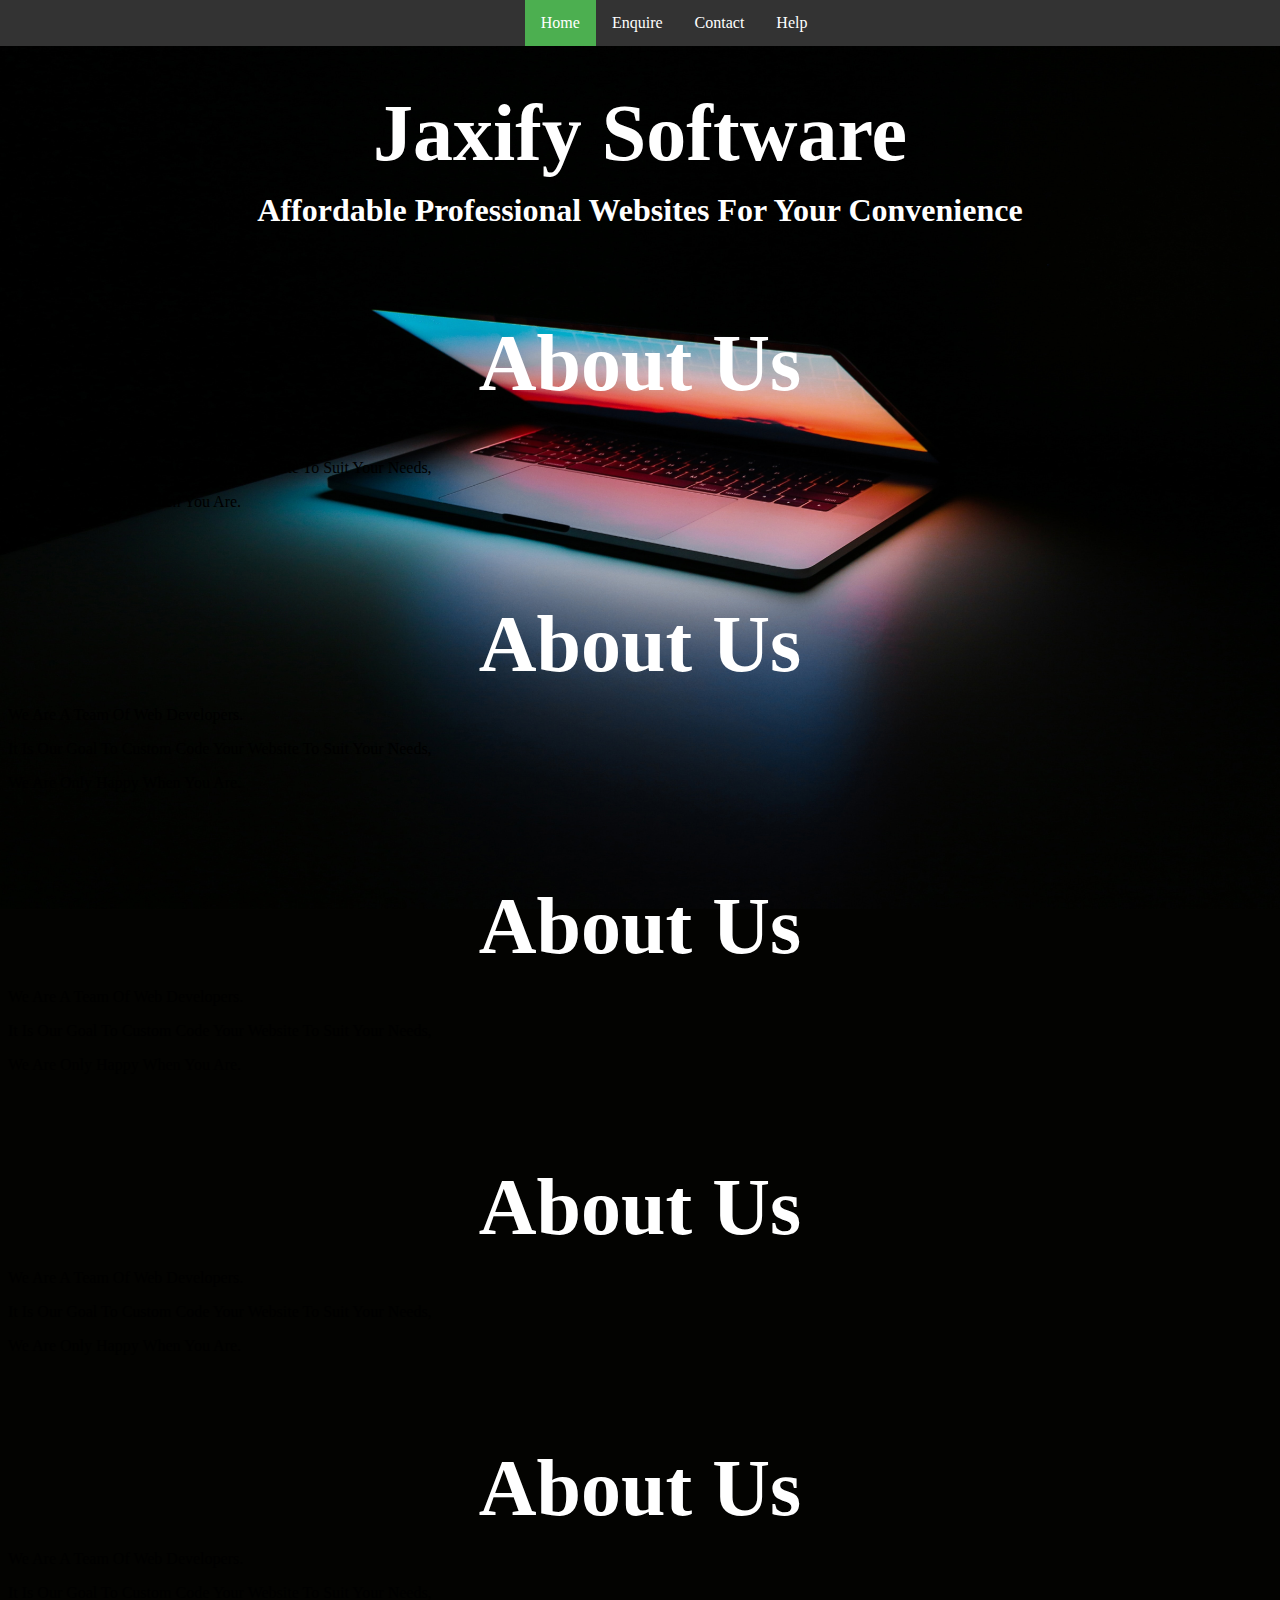
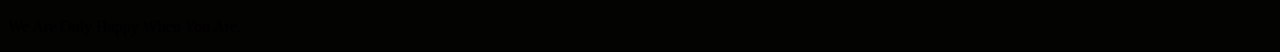
==== index.html @ 9f0986bb "update" ====
<!DOCTYPE html>
<html lang="en">
  <head>
    <meta charset="UTF-8" />
    <meta name="viewport" content="width=device-width, initial-scale=1.0" />
    <meta http-equiv="X-UA-Compatible" content="ie=edge" />
    <link rel="stylesheet" href="styling/style.css" />
    <title>Jaxify Software</title>
  </head>
  <body>
    <header>
      <nav>
        <ul>
          <li style="background-color: #4CAF50;">
            <a href="index.html">Home</a>
          </li>
          <li><a href="#">Enquire</a></li>
          <li><a href="#">Contact</a></li>
          <li><a href="#">Help</a></li>
        </ul>
      </nav>
    </header>
    <section>
      <section class="main">
        <div class="tiledBackground"></div>

        <h1>Jaxify Software</h1>
        <h2>Affordable Professional Websites For Your Convenience</h2>
      </section>
      <section class="about">
        <h1>About Us</h1>
        <p>We Are A Team Of Web Developers.</p>
        <p>It Is Our Goal To Custom Code Your Website To Suit Your Needs,</p>
        <p>We Are Only Happy When You Are.</p>
        <h1>About Us</h1>
        <p>We Are A Team Of Web Developers.</p>
        <p>It Is Our Goal To Custom Code Your Website To Suit Your Needs,</p>
        <p>We Are Only Happy When You Are.</p>
        <h1>About Us</h1>
        <p>We Are A Team Of Web Developers.</p>
        <p>It Is Our Goal To Custom Code Your Website To Suit Your Needs,</p>
        <p>We Are Only Happy When You Are.</p>
        <h1>About Us</h1>
        <p>We Are A Team Of Web Developers.</p>
        <p>It Is Our Goal To Custom Code Your Website To Suit Your Needs,</p>
        <p>We Are Only Happy When You Are.</p>
        <h1>About Us</h1>
        <p>We Are A Team Of Web Developers.</p>
        <p>It Is Our Goal To Custom Code Your Website To Suit Your Needs,</p>
        <p>We Are Only Happy When You Are.</p>
      </section>
    </section>
  </body>
</html>
---- styling/style.css ----
body {
  background-image: url(../images/back.jpg);
  background-repeat: no-repeat;
  background-size: cover;
  overflow: hidden;
}
ul {
  list-style-type: none;
  margin: 0;
  padding-left: 41%;
  overflow: hidden;
  background-color: #333;
  position: fixed;
  top: 0;
  left: 0;
  width: 100%;
}

li {
  float: left;
}

li a {
  display: block;
  color: white;
  text-align: center;
  padding: 14px 16px;
  text-decoration: none;
}

li a:hover {
  background-color: #111;
}
nav {
}
.active {
  background-color: #4caf50;
}
h1 {
  color: white;
  text-align: center;
  margin-top: 7%;
  font-size: 500%;
  margin-bottom: 0%;
  animation-name: fade-bottom;
  animation-duration: 4s;
}
h2 {
  color: white;
  text-align: center;
  font-size: 200%;
  margin-top: 1%;
}
@keyframes fade-bottom {
  from {
    margin-top: 100%;
  }
  to {
    margin-top: 7%;
  }
}
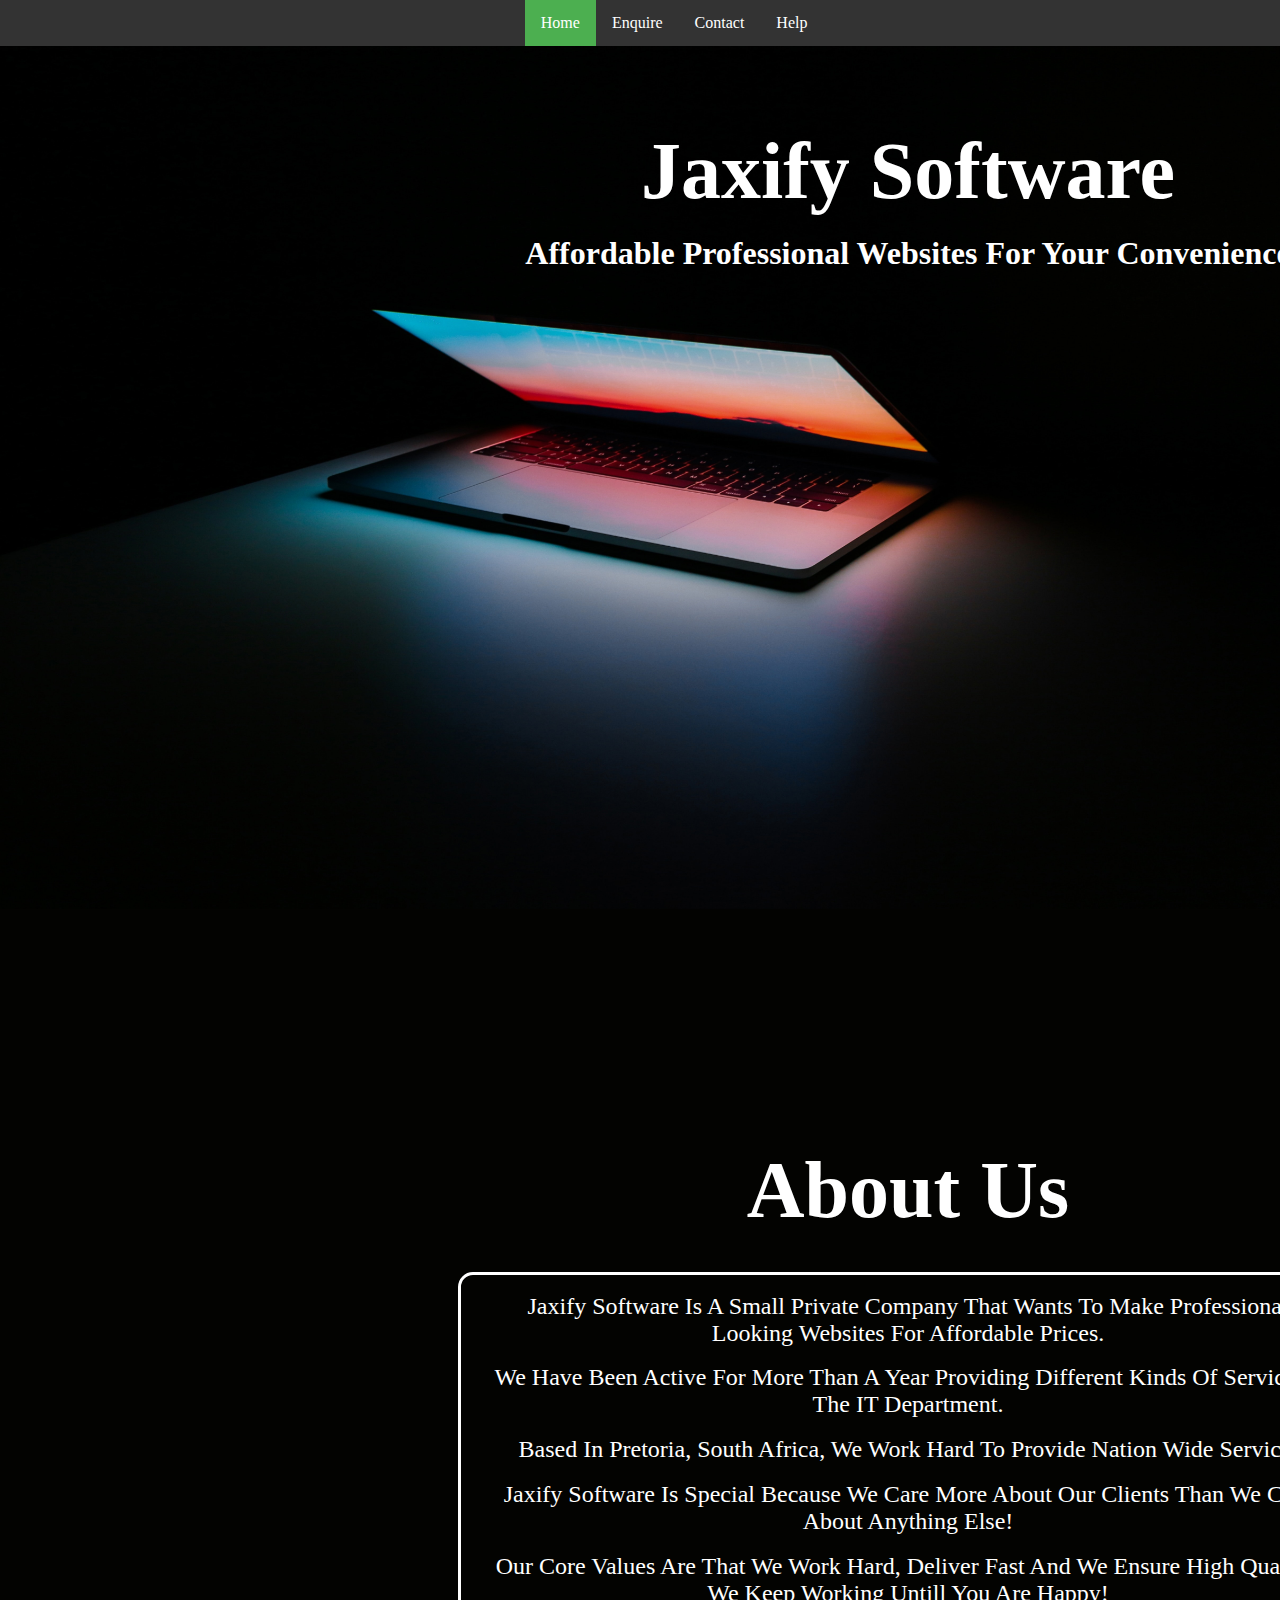
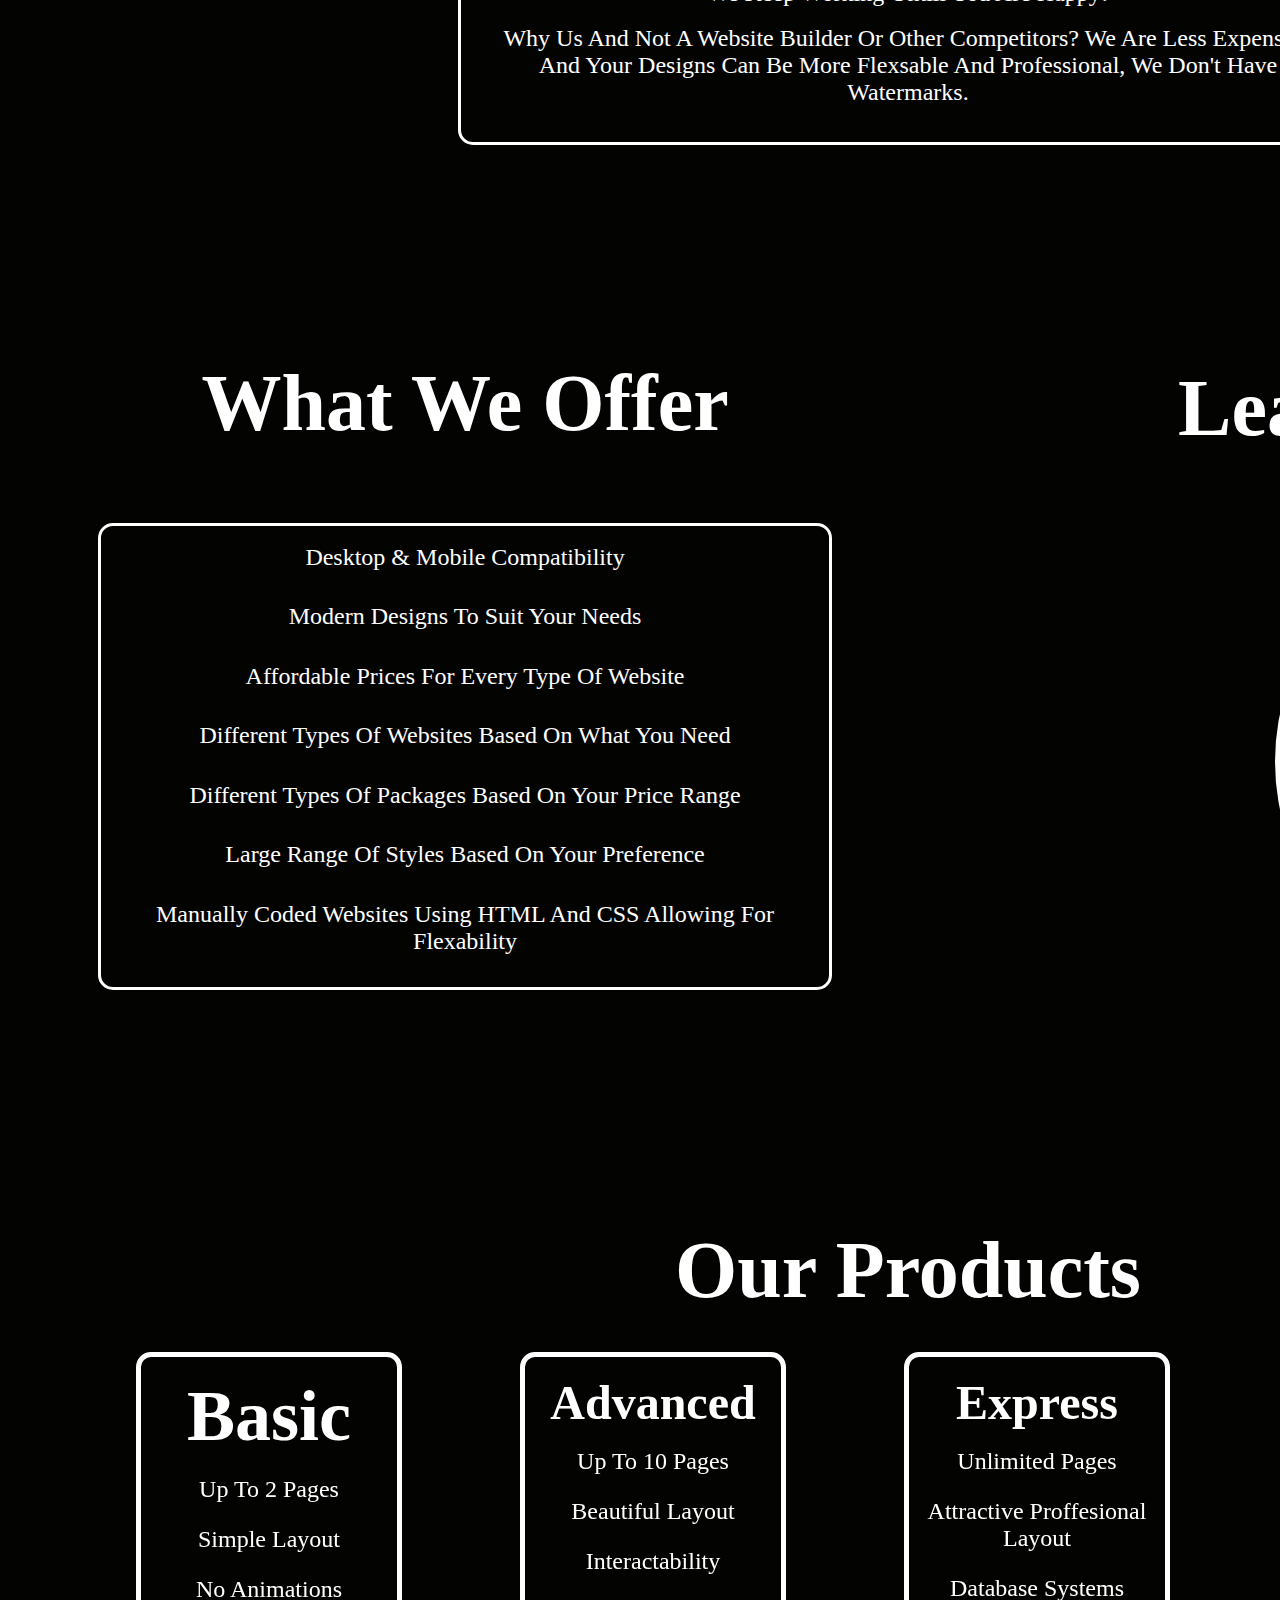
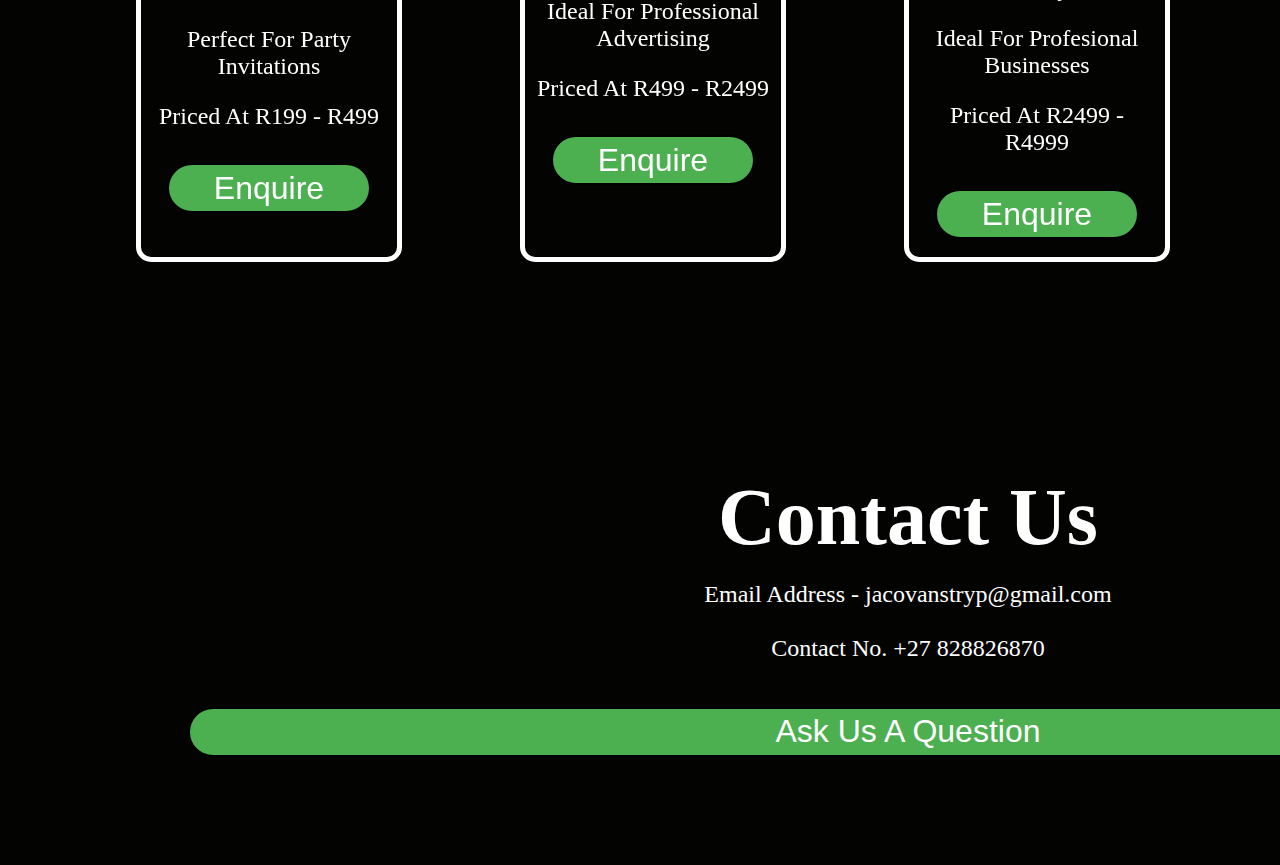
==== commit 503cdd66: "Update" ====
--- a/index.html
+++ b/index.html
@@ -28,27 +28,140 @@
         <h2>Affordable Professional Websites For Your Convenience</h2>
       </section>
       <section class="about">
-        <h1>About Us</h1>
-        <p>We Are A Team Of Web Developers.</p>
-        <p>It Is Our Goal To Custom Code Your Website To Suit Your Needs,</p>
-        <p>We Are Only Happy When You Are.</p>
-        <h1>About Us</h1>
-        <p>We Are A Team Of Web Developers.</p>
-        <p>It Is Our Goal To Custom Code Your Website To Suit Your Needs,</p>
-        <p>We Are Only Happy When You Are.</p>
-        <h1>About Us</h1>
-        <p>We Are A Team Of Web Developers.</p>
-        <p>It Is Our Goal To Custom Code Your Website To Suit Your Needs,</p>
-        <p>We Are Only Happy When You Are.</p>
-        <h1>About Us</h1>
-        <p>We Are A Team Of Web Developers.</p>
-        <p>It Is Our Goal To Custom Code Your Website To Suit Your Needs,</p>
-        <p>We Are Only Happy When You Are.</p>
-        <h1>About Us</h1>
-        <p>We Are A Team Of Web Developers.</p>
-        <p>It Is Our Goal To Custom Code Your Website To Suit Your Needs,</p>
-        <p>We Are Only Happy When You Are.</p>
+        <h1 style="margin-bottom: 2%;">About Us</h1>
+        <section class="border">
+          <br />
+          <p>
+            Jaxify Software Is A Small Private Company That Wants To Make
+            Professional Looking Websites For Affordable Prices.
+          </p>
+
+          <p>
+            We Have Been Active For More Than A Year Providing Different Kinds
+            Of Service In The IT Department.
+          </p>
+          <p>
+            Based In Pretoria, South Africa, We Work Hard To Provide Nation Wide
+            Service.
+          </p>
+          <p>
+            Jaxify Software Is Special Because We Care More About Our Clients
+            Than We Care About Anything Else!
+          </p>
+          <p>
+            Our Core Values Are That We Work Hard, Deliver Fast And We Ensure
+            High Quality! We Keep Working Untill You Are Happy!
+          </p>
+          <p>
+            Why Us And Not A Website Builder Or Other Competitors? We Are Less
+            Expensive And Your Designs Can Be More Flexsable And Professional,
+            We Don't Have Watermarks.
+          </p>
+          <br />
+        </section>
+        <section>
+          <section class="offer">
+            <h1>What We Offer</h1>
+            <section class="borderOffer">
+              <br />
+              <p>Desktop & Mobile Compatibility</p>
+              <br />
+              <p>Modern Designs To Suit Your Needs</p>
+              <br />
+
+              <p>Affordable Prices For Every Type Of Website</p>
+              <br />
+
+              <p>Different Types Of Websites Based On What You Need</p>
+              <br />
+
+              <p>Different Types Of Packages Based On Your Price Range</p>
+              <br />
+
+              <p>Large Range Of Styles Based On Your Preference</p>
+              <br />
+              <p>
+                Manually Coded Websites Using HTML And CSS Allowing For
+                Flexability
+              </p>
+              <br />
+            </section>
+          </section>
+          <section class="developer">
+            <h1>Lead Developer</h1>
+            <h2>Jaco Van Stryp</h2>
+            <img src="images/developer.jpg" alt="" class="dev" />
+          </section>
+        </section>
       </section>
+      <section class="products">
+        <h1>Our Products</h1>
+        <br />
+        <br />
+
+        <section class="basic">
+          <h1 style="font-size: 450%;">Basic</h1>
+          <br />
+          <p>Up To 2 Pages</p>
+
+          <br />
+          <p>Simple Layout</p>
+
+          <br />
+          <p>No Animations</p>
+          <br />
+
+          <p>Perfect For Party Invitations</p>
+           <br>
+          <p>Priced At R199 - R499</p>
+          <button class="enquire" onclick="window.location.href = 'index.html'">
+            Enquire
+          </button>
+        </section>
+        <section class="advanced">
+          <h1 style="font-size: 300%;">Advanced</h1>
+          <br />
+          <p>Up To 10 Pages</p>
+          <br />
+          <p>Beautiful Layout</p>
+          <br />
+          <p>Interactability</p>
+          <br />
+          <p>Ideal For Professional Advertising</p>
+           <br>
+          <p>Priced At R499 - R2499</p>
+          <button class="enquire" onclick="window.location.href = 'index.html'">
+            Enquire
+          </button>
+        </section>
+        <section class="business">
+            <h1 style="font-size: 300%;">Express</h1>
+          <br />
+          <p>Unlimited Pages</p>
+          <br />
+          <p>Attractive Proffesional Layout</p>
+          <br />
+          <p>Database Systems</p>
+
+          <br />
+          <p>Ideal For Profesional Businesses</p>
+          <br>
+          <p>Priced At R2499 - R4999</p>
+          <button class="enquire" onclick="window.location.href = 'index.html'">
+            Enquire
+          </button>
+        </section>
+        </section>
+      </section>
+      <section style="margin-top: 40%;">
+        <h1>Contact Us</h1>
+        <br>
+        <p>Email Address - jacovanstryp@gmail.com<br><br>Contact No. +27 828826870</p>
+         <button style="margin-top: 0.5%;" class="enquire" onclick="window.location.href = 'index.html'">
+            Ask Us A Question
+          </button>
+      </section>
+      <footer>Copyright Jaxify Software 2020 - Jaco Van Stryp</footer>
     </section>
   </body>
 </html>
--- a/styling/style.css
+++ b/styling/style.css
@@ -1,8 +1,10 @@
 body {
   background-image: url(../images/back.jpg);
   background-repeat: no-repeat;
-  background-size: cover;
-  overflow: hidden;
+  background-size: contain;
+  background-color: #030301;
+  min-width: 1800px;
+  max-width: 1900px;
 }
 ul {
   list-style-type: none;
@@ -42,8 +44,6 @@
   margin-top: 7%;
   font-size: 500%;
   margin-bottom: 0%;
-  animation-name: fade-bottom;
-  animation-duration: 4s;
 }
 h2 {
   color: white;
@@ -51,11 +51,109 @@
   font-size: 200%;
   margin-top: 1%;
 }
-@keyframes fade-bottom {
-  from {
-    margin-top: 100%;
-  }
-  to {
-    margin-top: 7%;
-  }
+.about {
+  padding-top: 40%;
 }
+p {
+  color: white;
+  text-align: center;
+  font-size: 150%;
+  margin-top: 0%;
+  margin-bottom: 2%;
+  padding-left: 3%;
+  padding-right: 3%;
+}
+.border {
+  border-style: solid;
+  border-color: white;
+  margin-left: 25%;
+  margin-right: 25%;
+  border-radius: 15px;
+}
+footer {
+  float: inline-end;
+  margin-top: 5%;
+  text-align: center;
+  padding-left: 0;
+  padding-right: 0;
+  padding-bottom: 0;
+  color: white;
+  bottom: 0;
+}
+.dev {
+  border-radius: 50%;
+  border-style: solid;
+  border-color: white;
+  border-width: 5px;
+  float: right;
+  margin-right: 15%;
+  margin-top: 6%;
+  margin-bottom: 5%;
+}
+.developer {
+  float: right;
+  margin-right: 5%;
+  margin-top: 10%;
+  margin-bottom: 5%;
+}
+.offer {
+  float: left;
+  margin-top: 9%;
+  margin-left: 5%;
+}
+.borderOffer {
+  border-style: solid;
+  border-color: white;
+  border-radius: 15px;
+  margin-top: 10%;
+}
+.products {
+  margin-top: 60%;
+  margin-bottom: 30%;
+}
+.basic {
+  width: 20%;
+  height: 500px;
+  margin-left: 10%;
+  position: absolute;
+  border-radius: 15px;
+  border-style: solid;
+  border-color: white;
+  border-width: 5px;
+}
+
+.advanced {
+  width: 20%;
+  height: 500px;
+  margin-left: 40%;
+  position: absolute;
+  border-style: solid;
+  border-color: white;
+  border-width: 5px;
+  border-radius: 15px;
+}
+.business {
+  width: 20%;
+  height: 500px;
+  margin-left: 70%;
+  position: absolute;
+  border-style: solid;
+  border-color: white;
+  border-width: 5px;
+  border-radius: 15px;
+}
+button {
+  margin-top: 11%;
+  margin-left: 10%;
+  width: 80%;
+  height: 50px;
+  background-color: #4caf50;
+  font-size: 200%;
+  border-radius: 30px;
+  border-style: solid;
+  color: white;
+}
+button:hover {
+  color: black;
+  background-color: gold;
+}
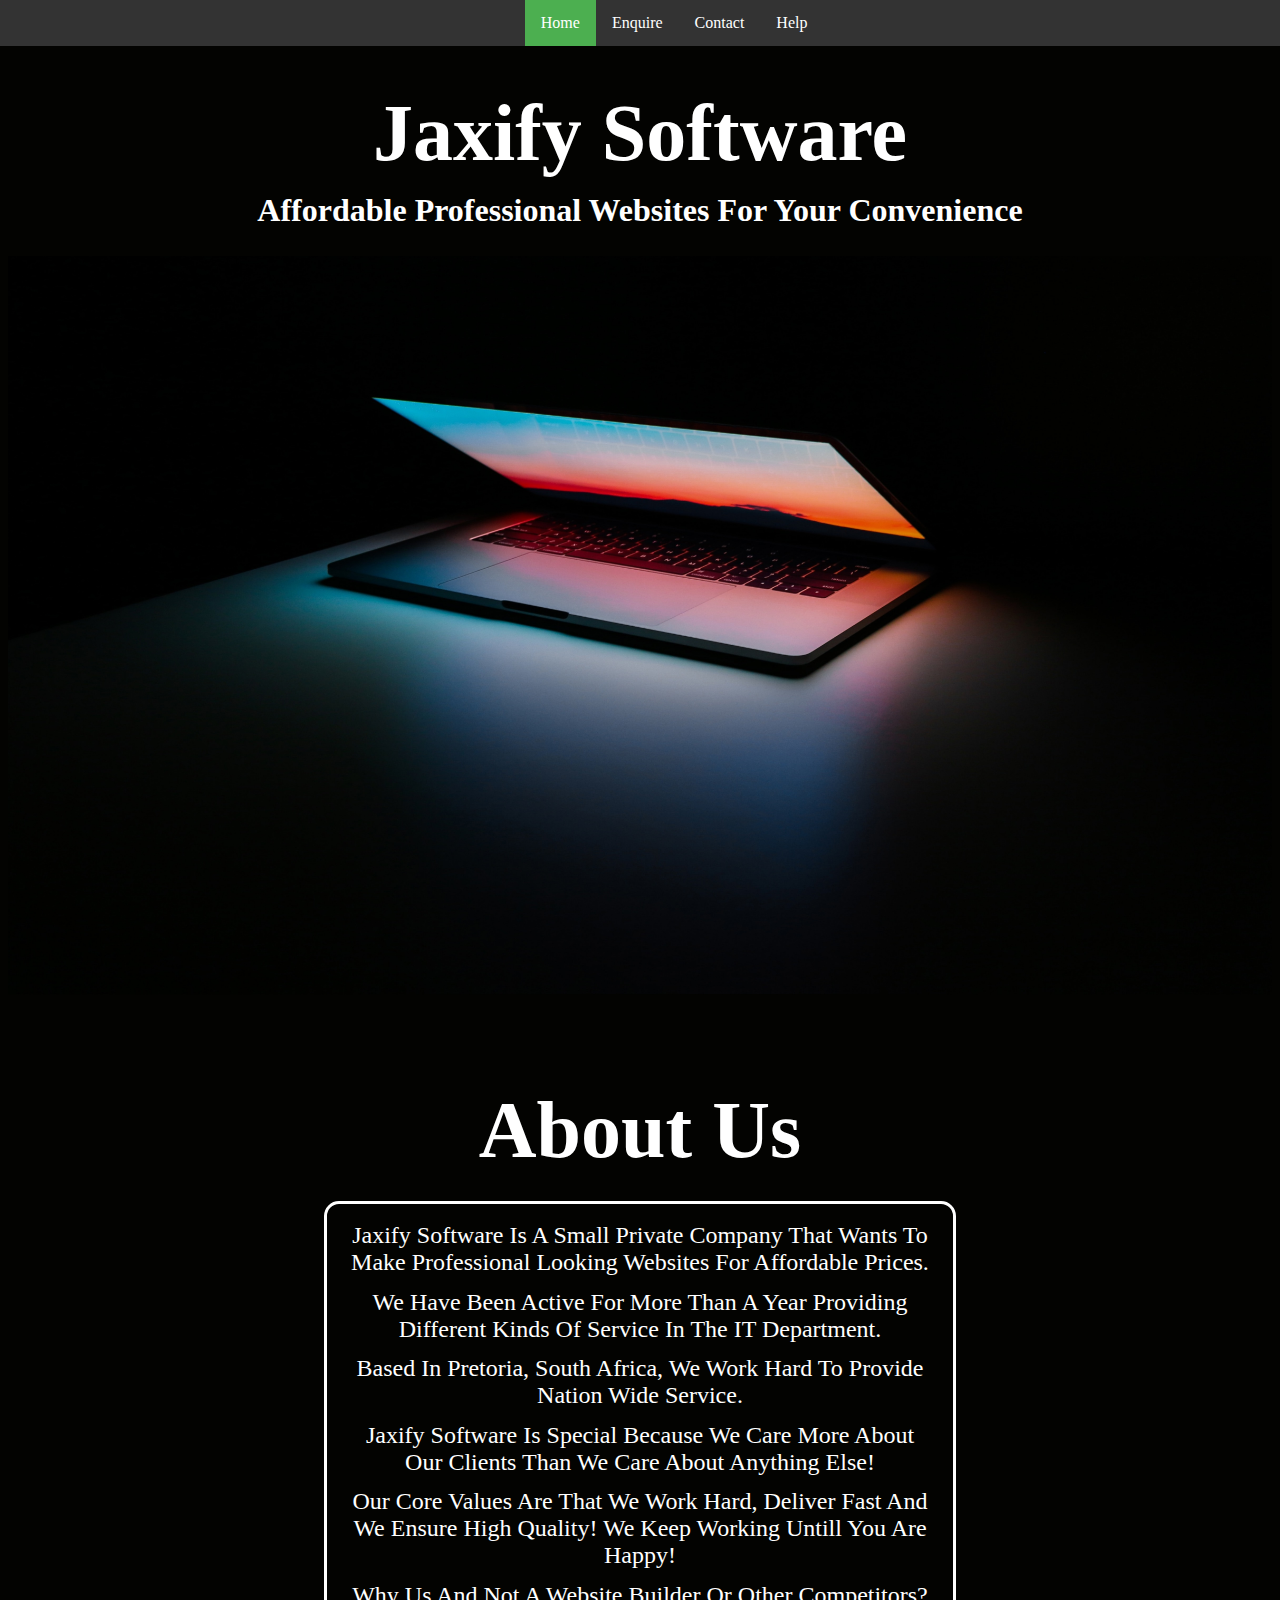
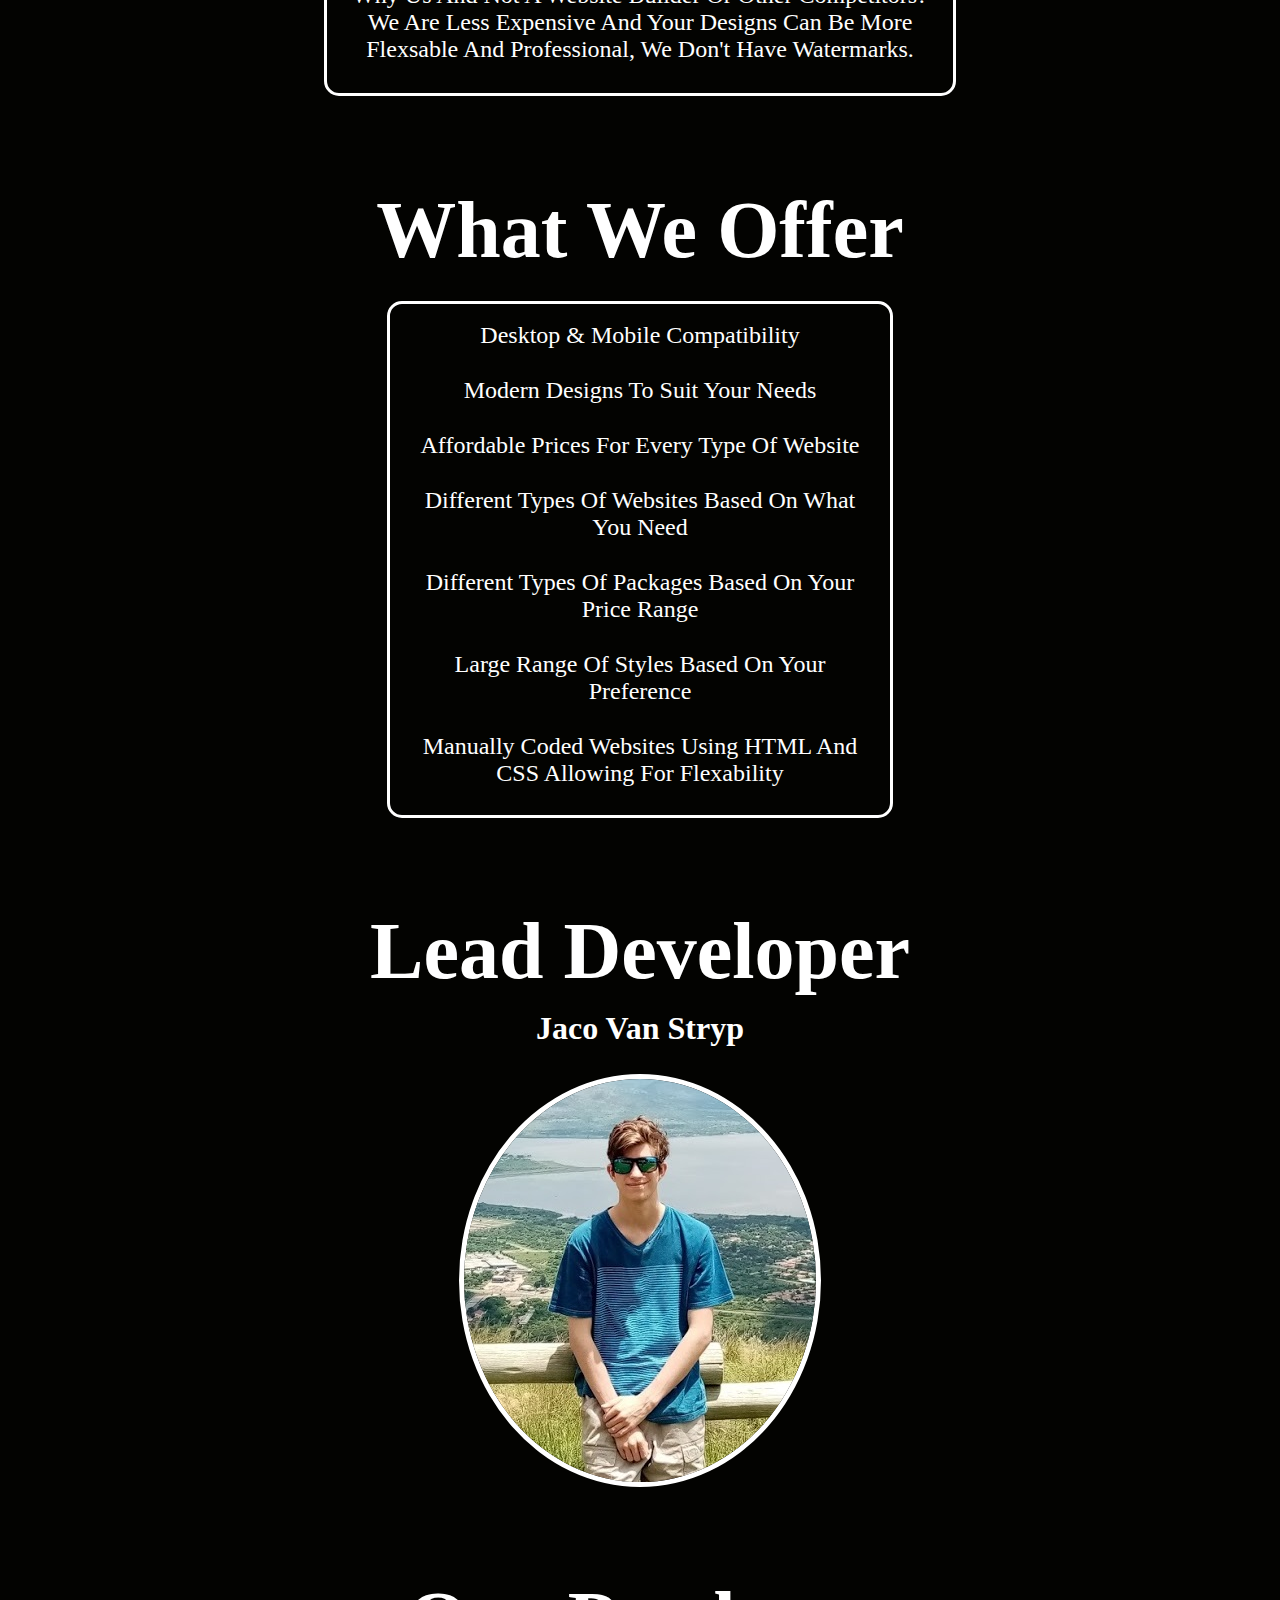
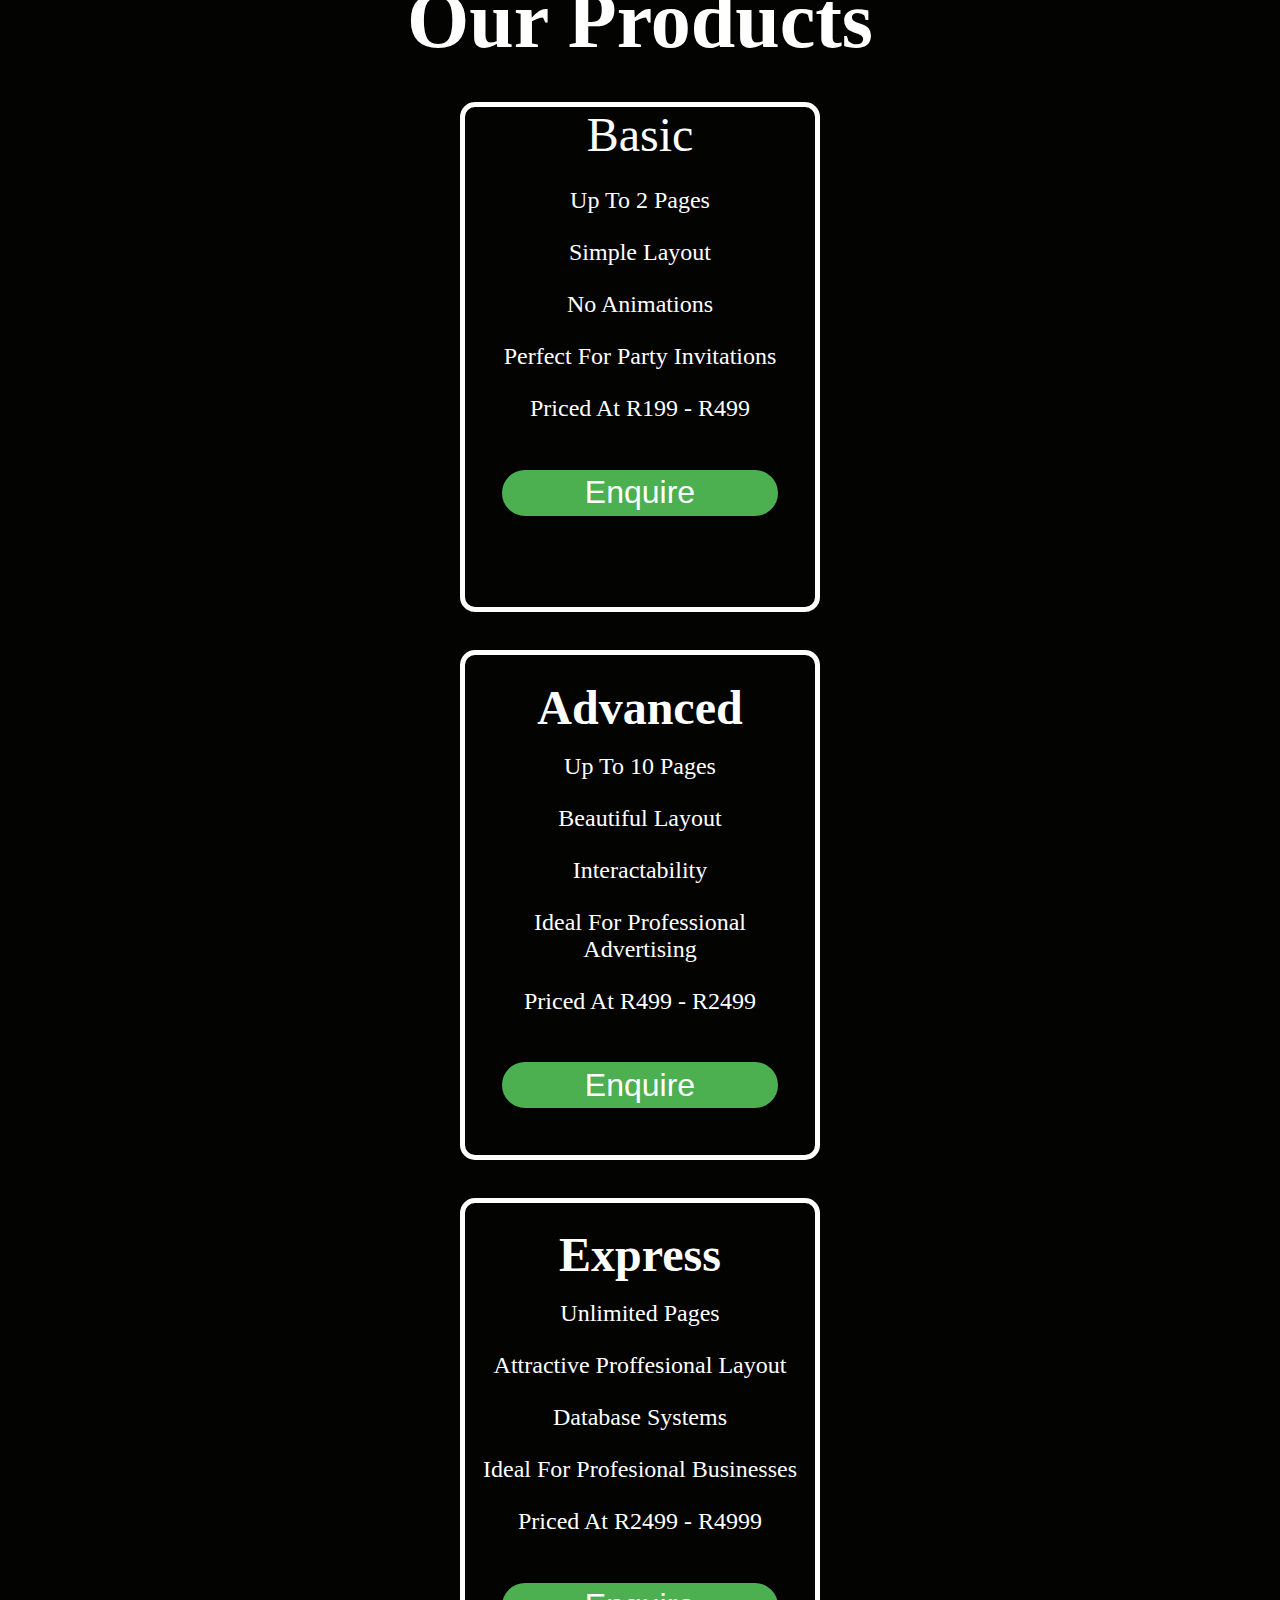
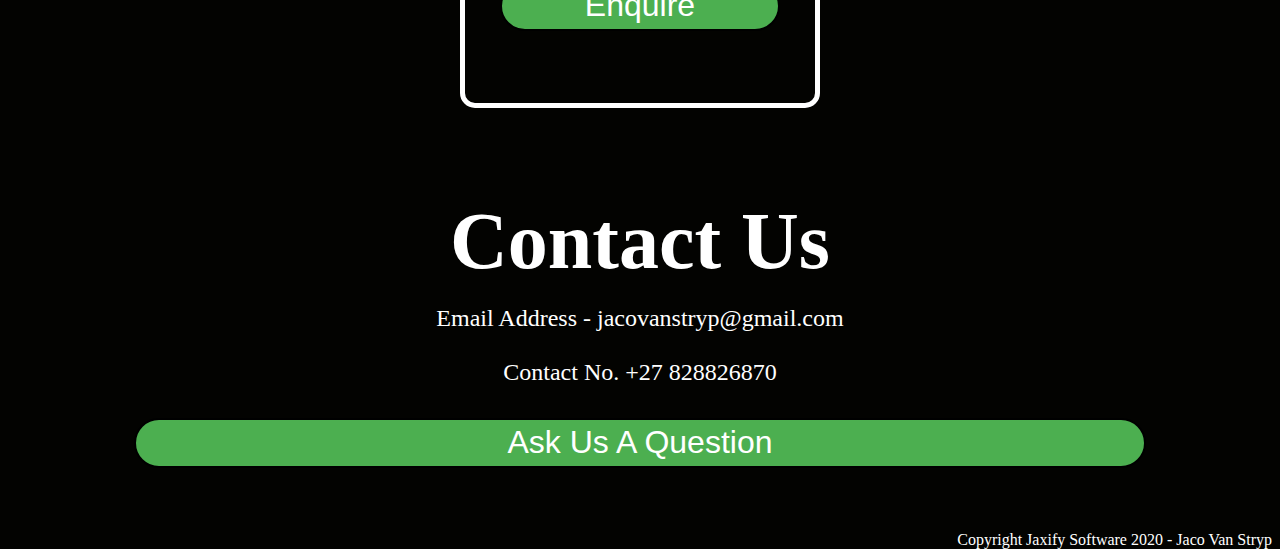
==== commit 531adff2: "Updates" ====
--- a/index.html
+++ b/index.html
@@ -26,6 +26,7 @@
 
         <h1>Jaxify Software</h1>
         <h2>Affordable Professional Websites For Your Convenience</h2>
+        <img src="/images/back.jpg" alt="" class="mainbackground">
       </section>
       <section class="about">
         <h1 style="margin-bottom: 2%;">About Us</h1>
@@ -100,7 +101,7 @@
         <br />
 
         <section class="basic">
-          <h1 style="font-size: 450%;">Basic</h1>
+          <p style="font-size: 300%;">Basic</p>
           <br />
           <p>Up To 2 Pages</p>
 
@@ -153,7 +154,7 @@
         </section>
         </section>
       </section>
-      <section style="margin-top: 40%;">
+      <section style="margin-top: 3%;">
         <h1>Contact Us</h1>
         <br>
         <p>Email Address - jacovanstryp@gmail.com<br><br>Contact No. +27 828826870</p>
--- a/styling/style.css
+++ b/styling/style.css
@@ -1,10 +1,5 @@
 body {
-  background-image: url(../images/back.jpg);
-  background-repeat: no-repeat;
-  background-size: contain;
   background-color: #030301;
-  min-width: 1800px;
-  max-width: 1900px;
 }
 ul {
   list-style-type: none;
@@ -52,7 +47,7 @@
   margin-top: 1%;
 }
 .about {
-  padding-top: 40%;
+  margin-top: -10%;
 }
 p {
   color: white;
@@ -85,58 +80,63 @@
   border-style: solid;
   border-color: white;
   border-width: 5px;
-  float: right;
-  margin-right: 15%;
-  margin-top: 6%;
-  margin-bottom: 5%;
+  margin-left: auto;
+  margin-right: auto;
+  display: block;
 }
-.developer {
-  float: right;
-  margin-right: 5%;
-  margin-top: 10%;
-  margin-bottom: 5%;
-}
-.offer {
-  float: left;
-  margin-top: 9%;
-  margin-left: 5%;
-}
+
 .borderOffer {
   border-style: solid;
   border-color: white;
   border-radius: 15px;
-  margin-top: 10%;
+  margin-top: 2%;
+  margin-left: 30%;
+  margin-right: 30%;
+}
+.mainbackground {
+  width: 100%;
+  height: auto;
+  display: block;
 }
 .products {
-  margin-top: 60%;
-  margin-bottom: 30%;
+  width: auto;
 }
 .basic {
-  width: 20%;
+  width: fit-content;
+
   height: 500px;
-  margin-left: 10%;
-  position: absolute;
+  margin-left: auto;
+  margin-right: auto;
   border-radius: 15px;
   border-style: solid;
   border-color: white;
   border-width: 5px;
+  min-width: 350px;
 }
 
 .advanced {
-  width: 20%;
+  margin-top: 3%;
+
+  width: fit-content;
+
   height: 500px;
-  margin-left: 40%;
-  position: absolute;
+  margin-left: auto;
+  margin-right: auto;
   border-style: solid;
   border-color: white;
   border-width: 5px;
   border-radius: 15px;
+  min-width: 350px;
 }
 .business {
-  width: 20%;
+  margin-top: 3%;
+
+  width: fit-content;
+  min-width: 350px;
   height: 500px;
   margin-left: 70%;
-  position: absolute;
+  margin-left: auto;
+  margin-right: auto;
   border-style: solid;
   border-color: white;
   border-width: 5px;
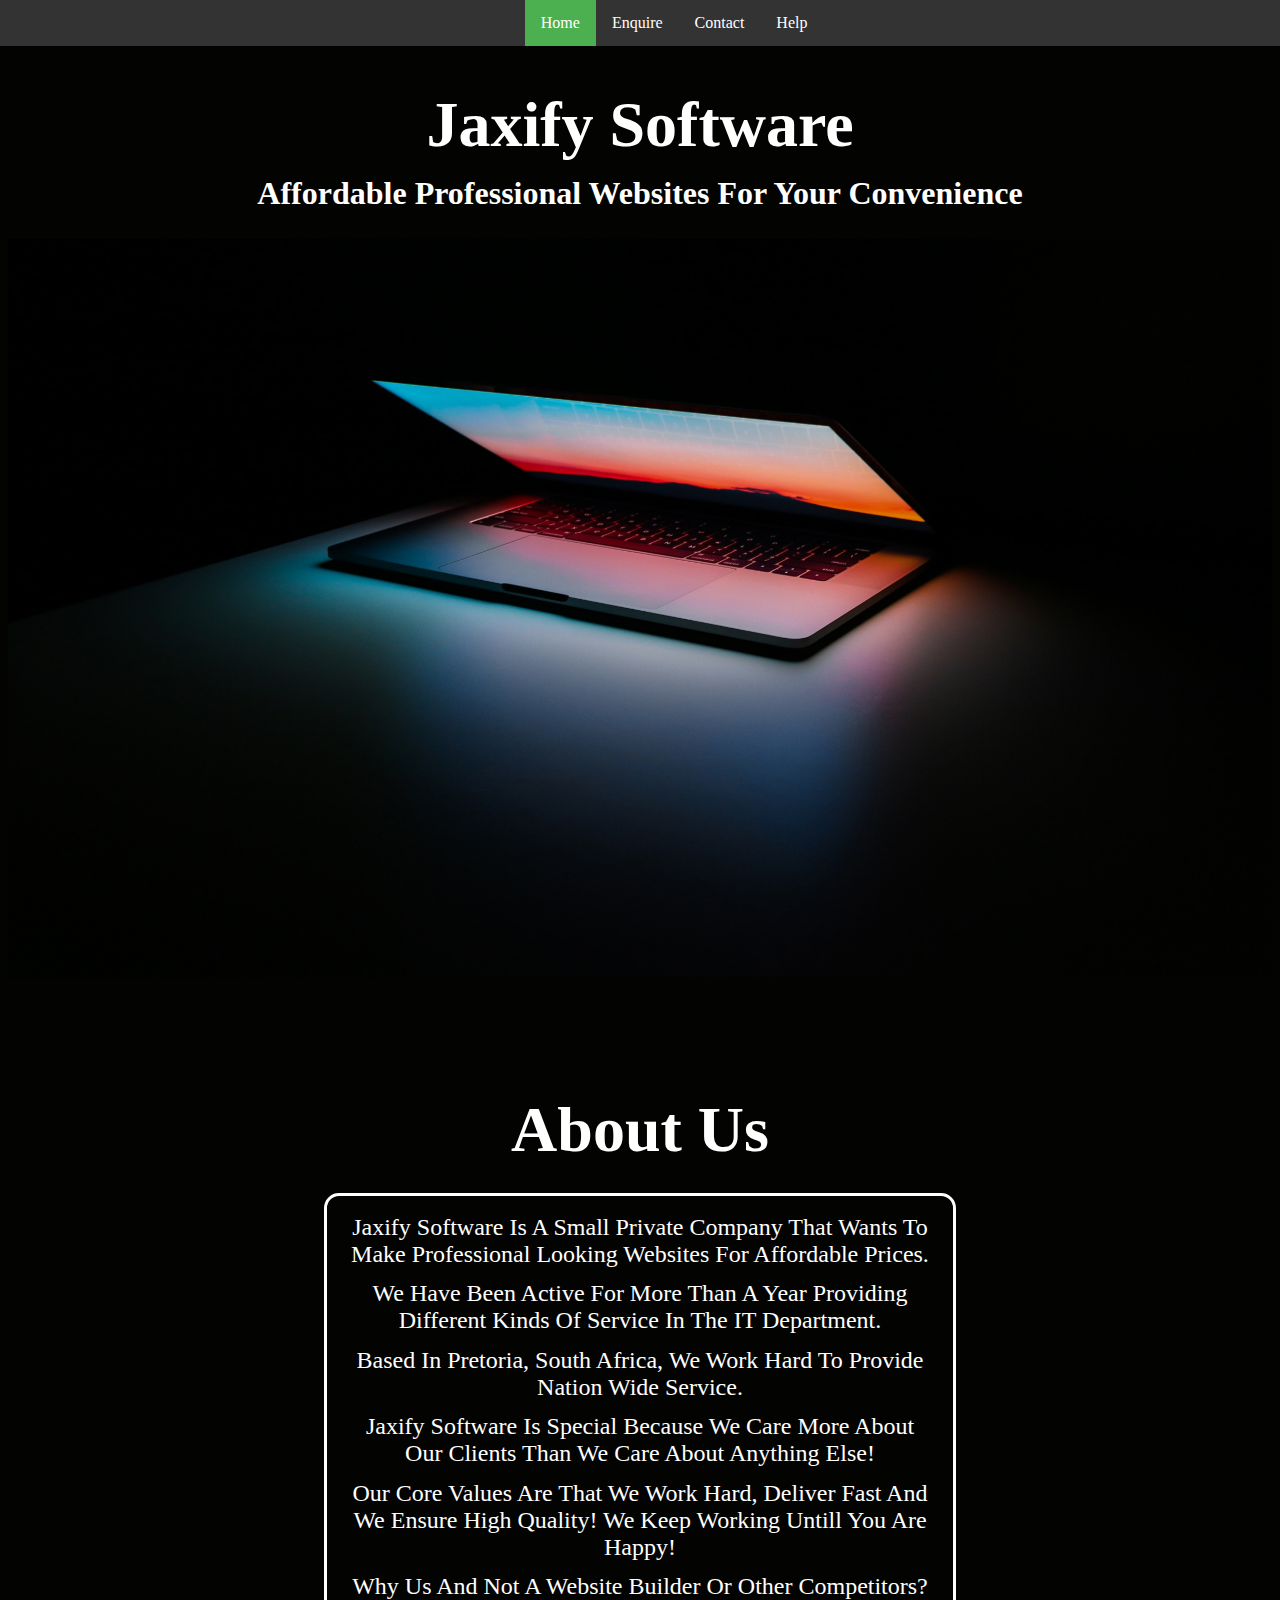
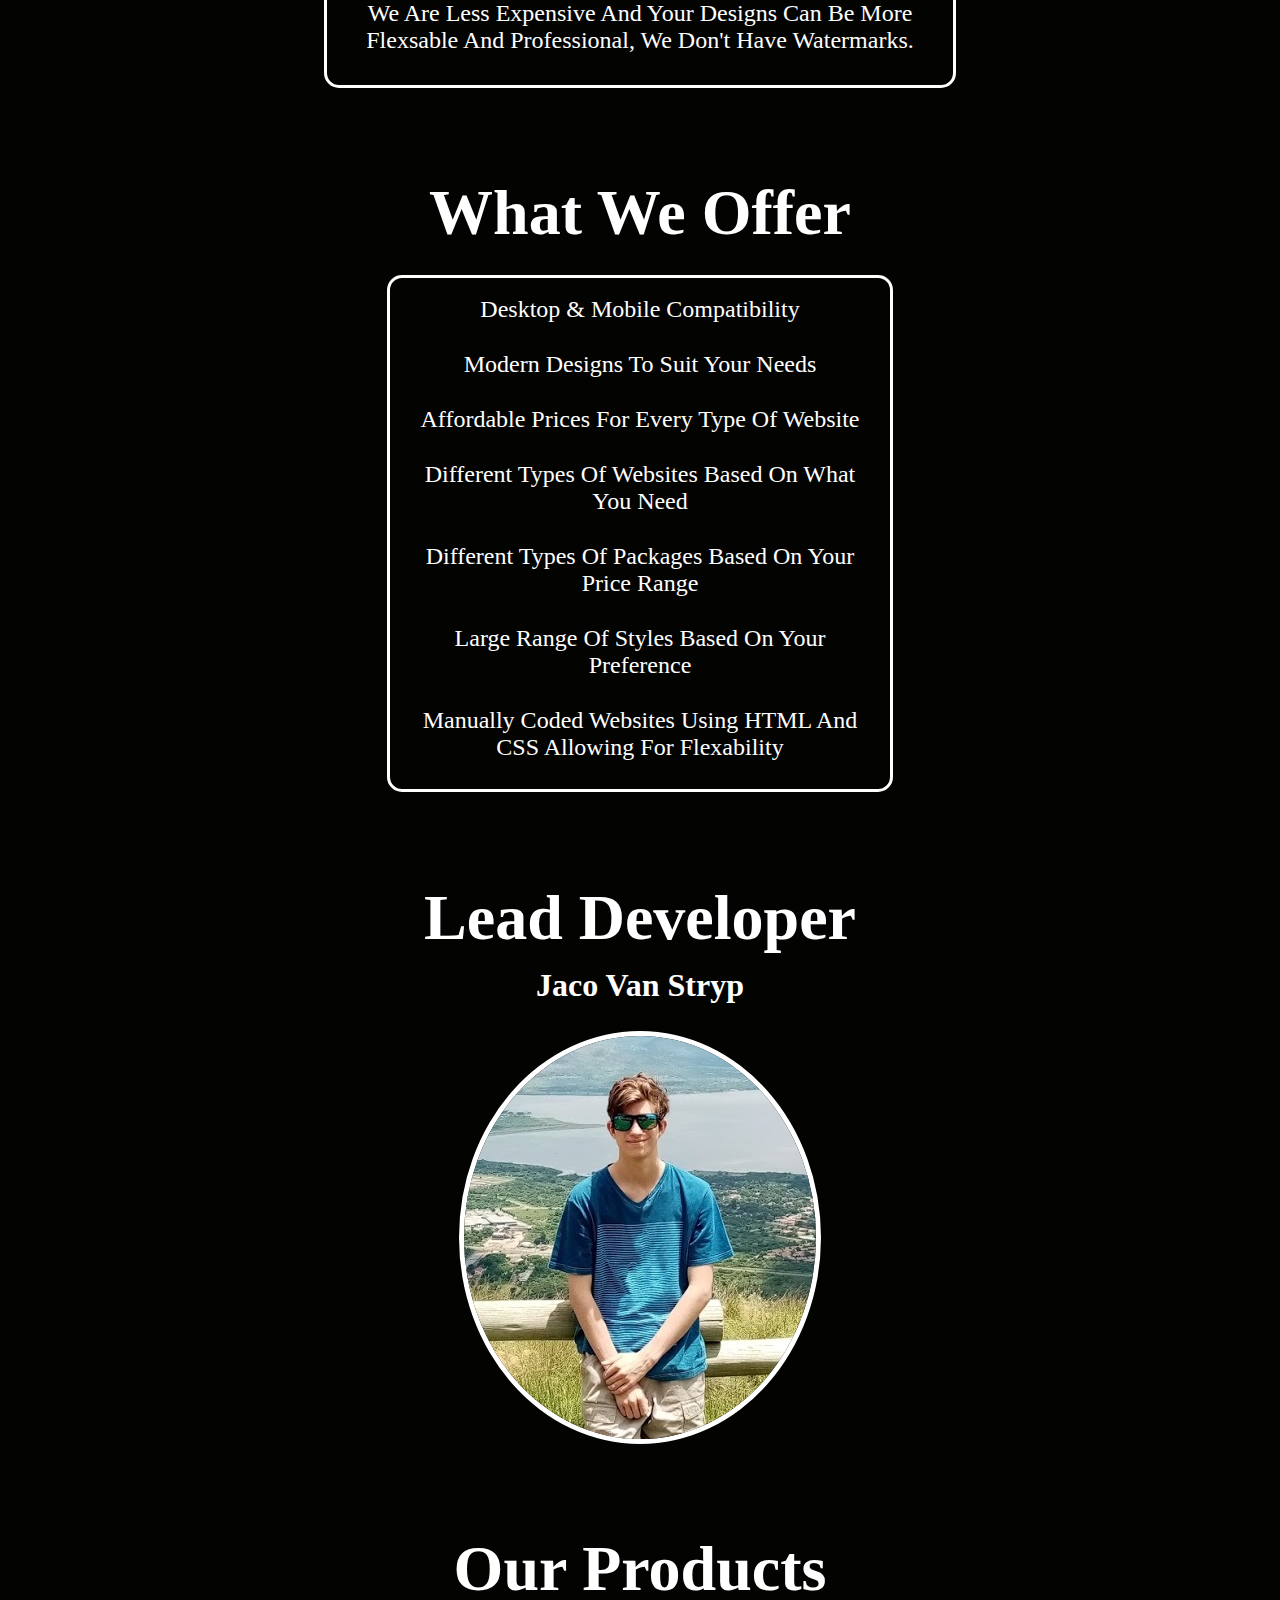
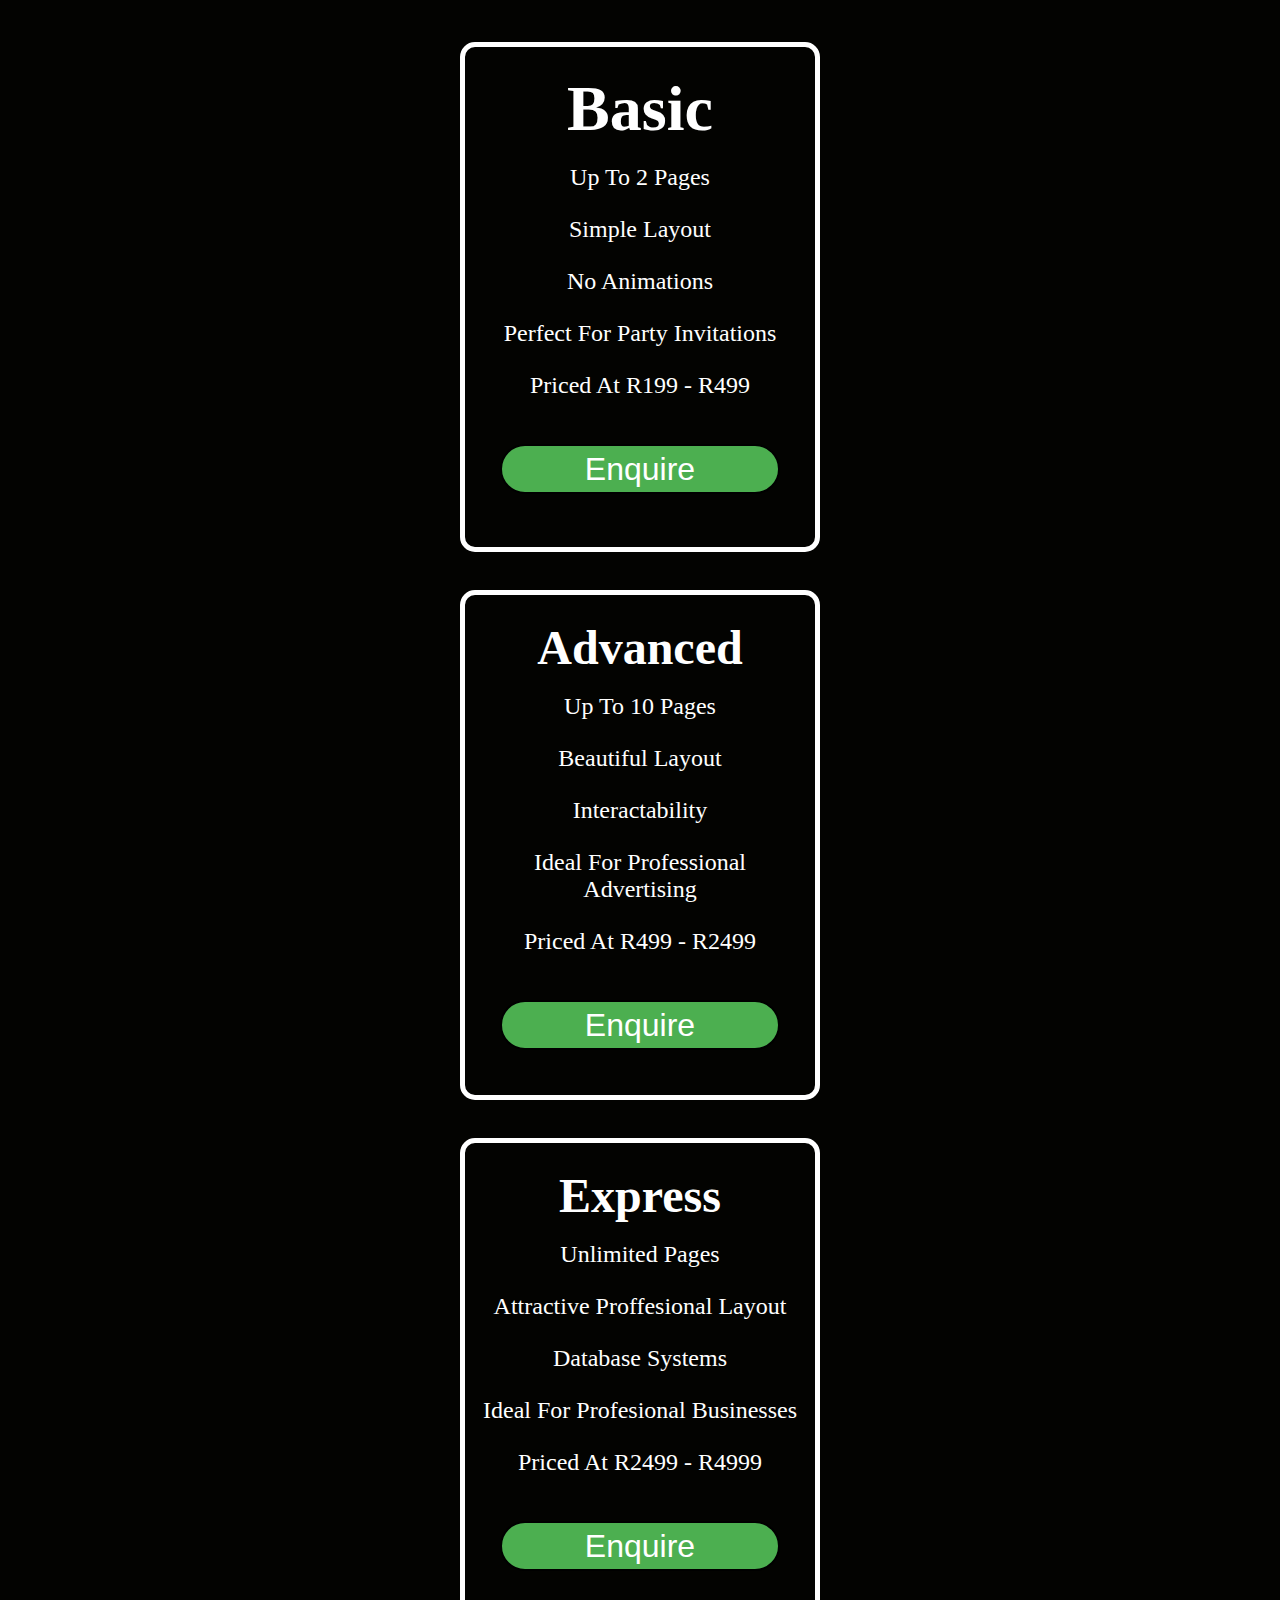
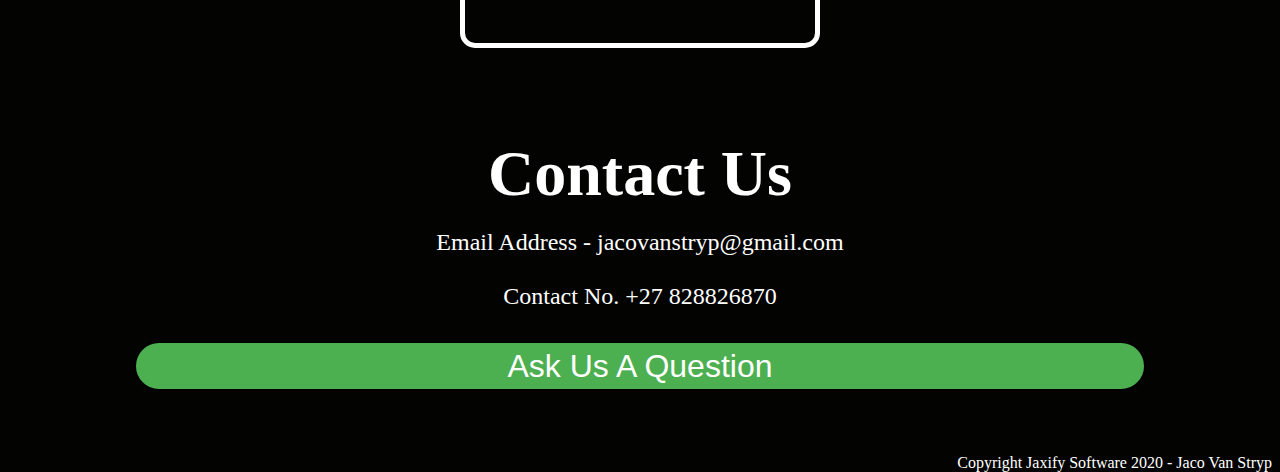
==== commit 7d79483c: "update" ====
--- a/index.html
+++ b/index.html
@@ -101,7 +101,7 @@
         <br />
 
         <section class="basic">
-          <p style="font-size: 300%;">Basic</p>
+          <h1>Basic</h1>
           <br />
           <p>Up To 2 Pages</p>
 
--- a/styling/style.css
+++ b/styling/style.css
@@ -37,7 +37,7 @@
   color: white;
   text-align: center;
   margin-top: 7%;
-  font-size: 500%;
+  font-size: 400%;
   margin-bottom: 0%;
 }
 h2 {
@@ -47,7 +47,7 @@
   margin-top: 1%;
 }
 .about {
-  margin-top: -10%;
+  margin-top: -8%;
 }
 p {
   color: white;
@@ -64,6 +64,8 @@
   margin-left: 25%;
   margin-right: 25%;
   border-radius: 15px;
+  width: fit-content;
+  max-width: 80%;
 }
 footer {
   float: inline-end;
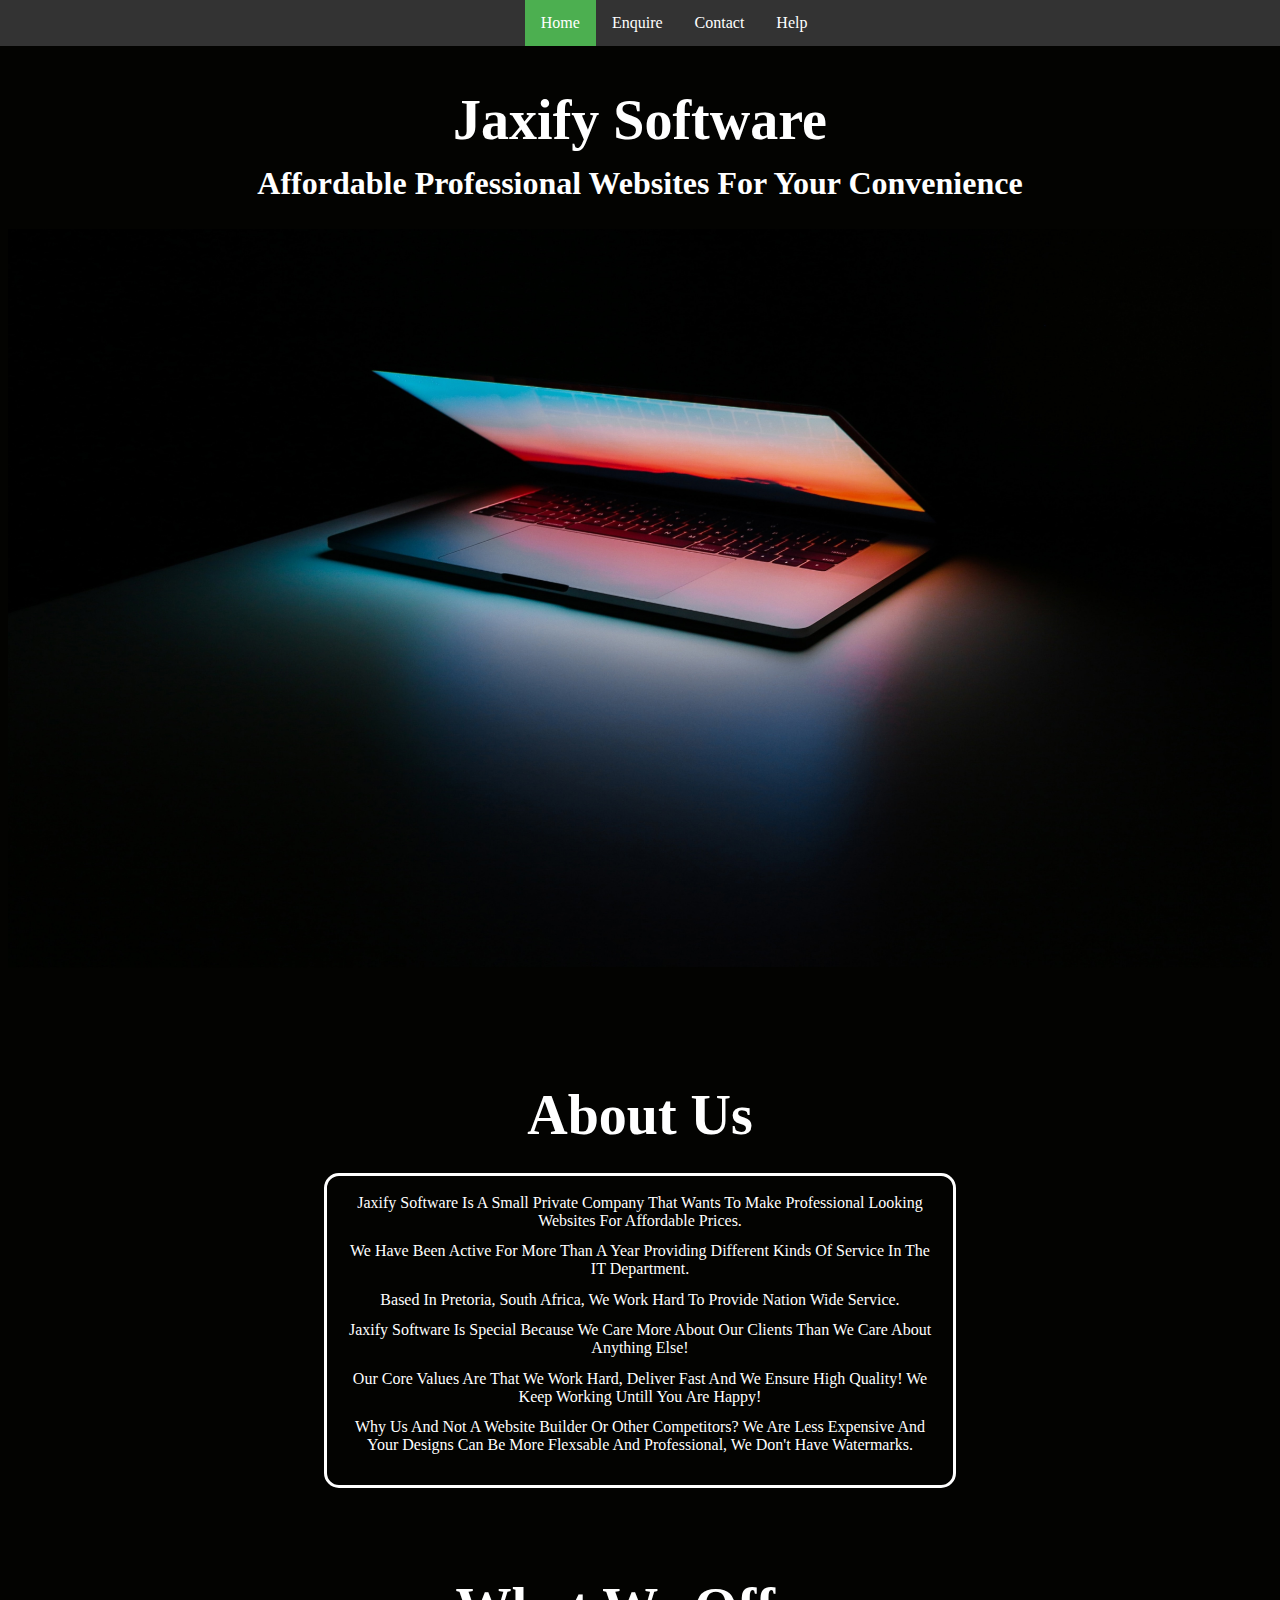
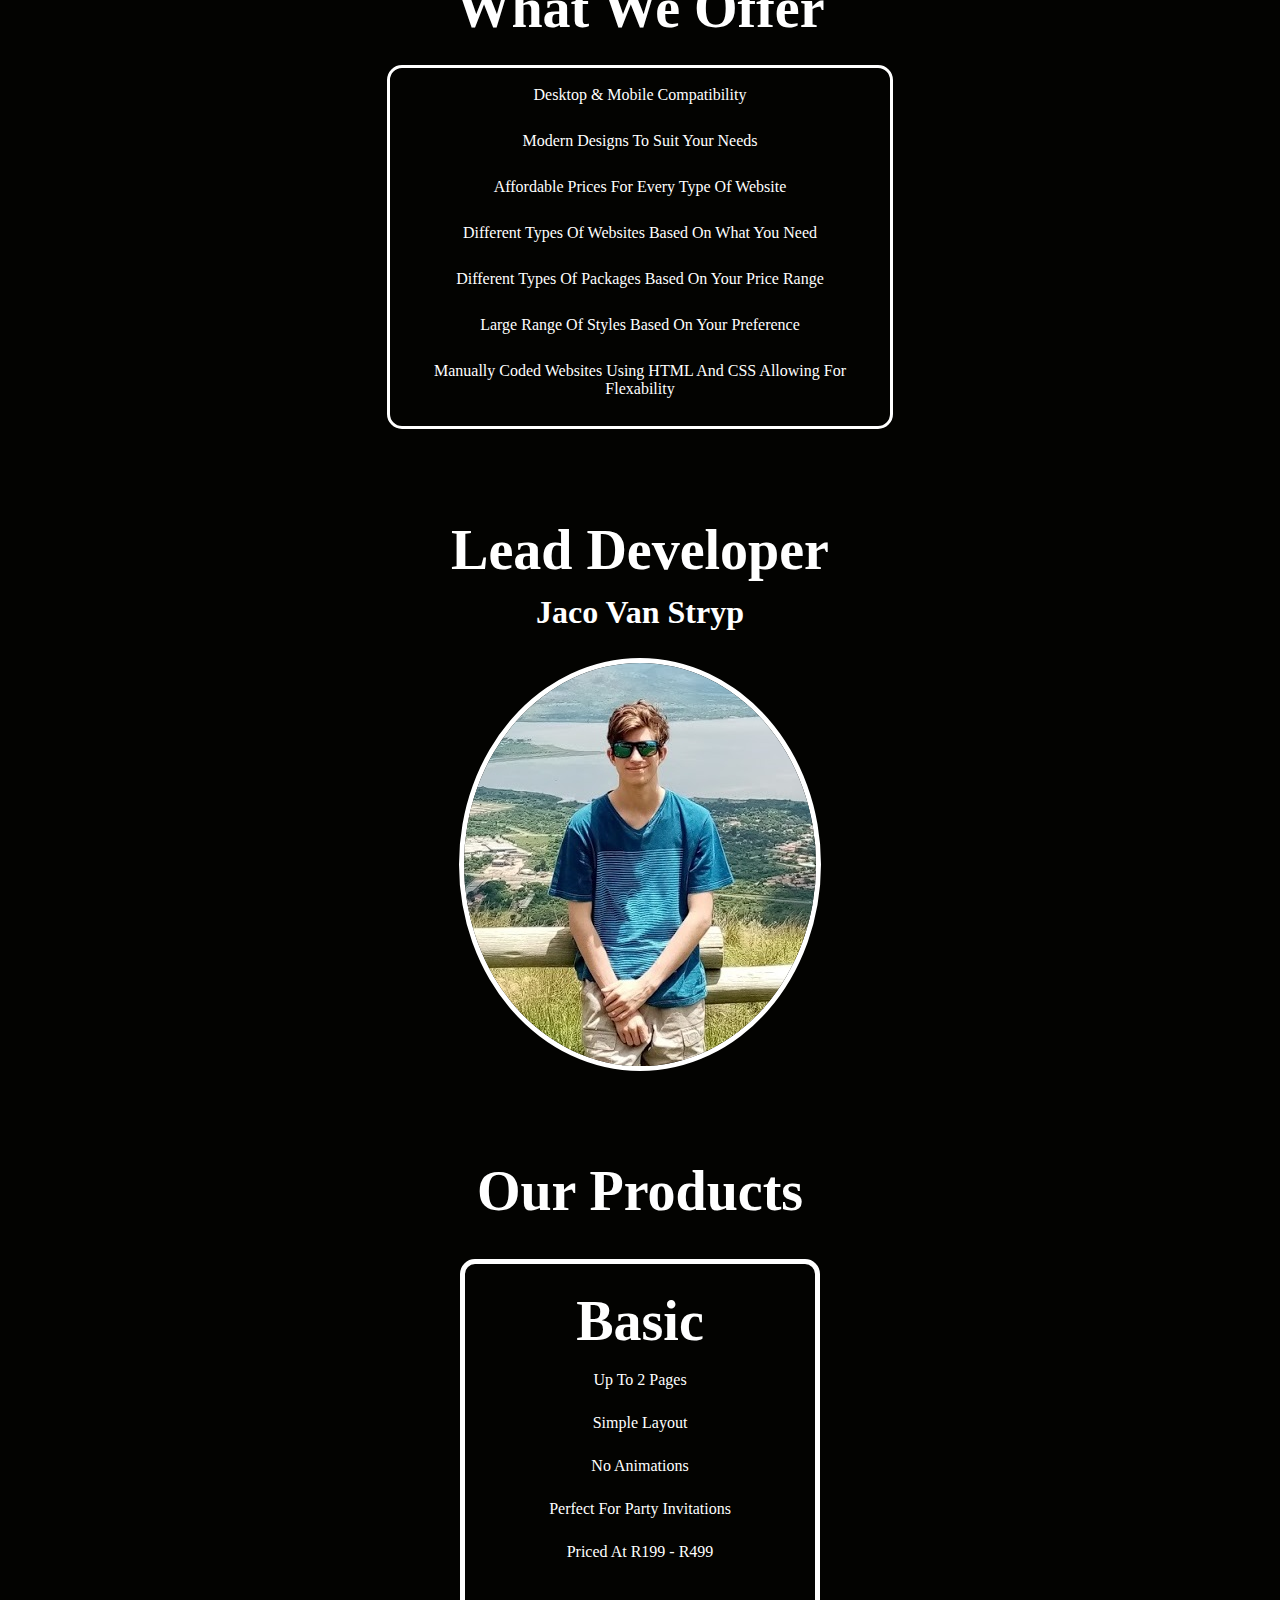
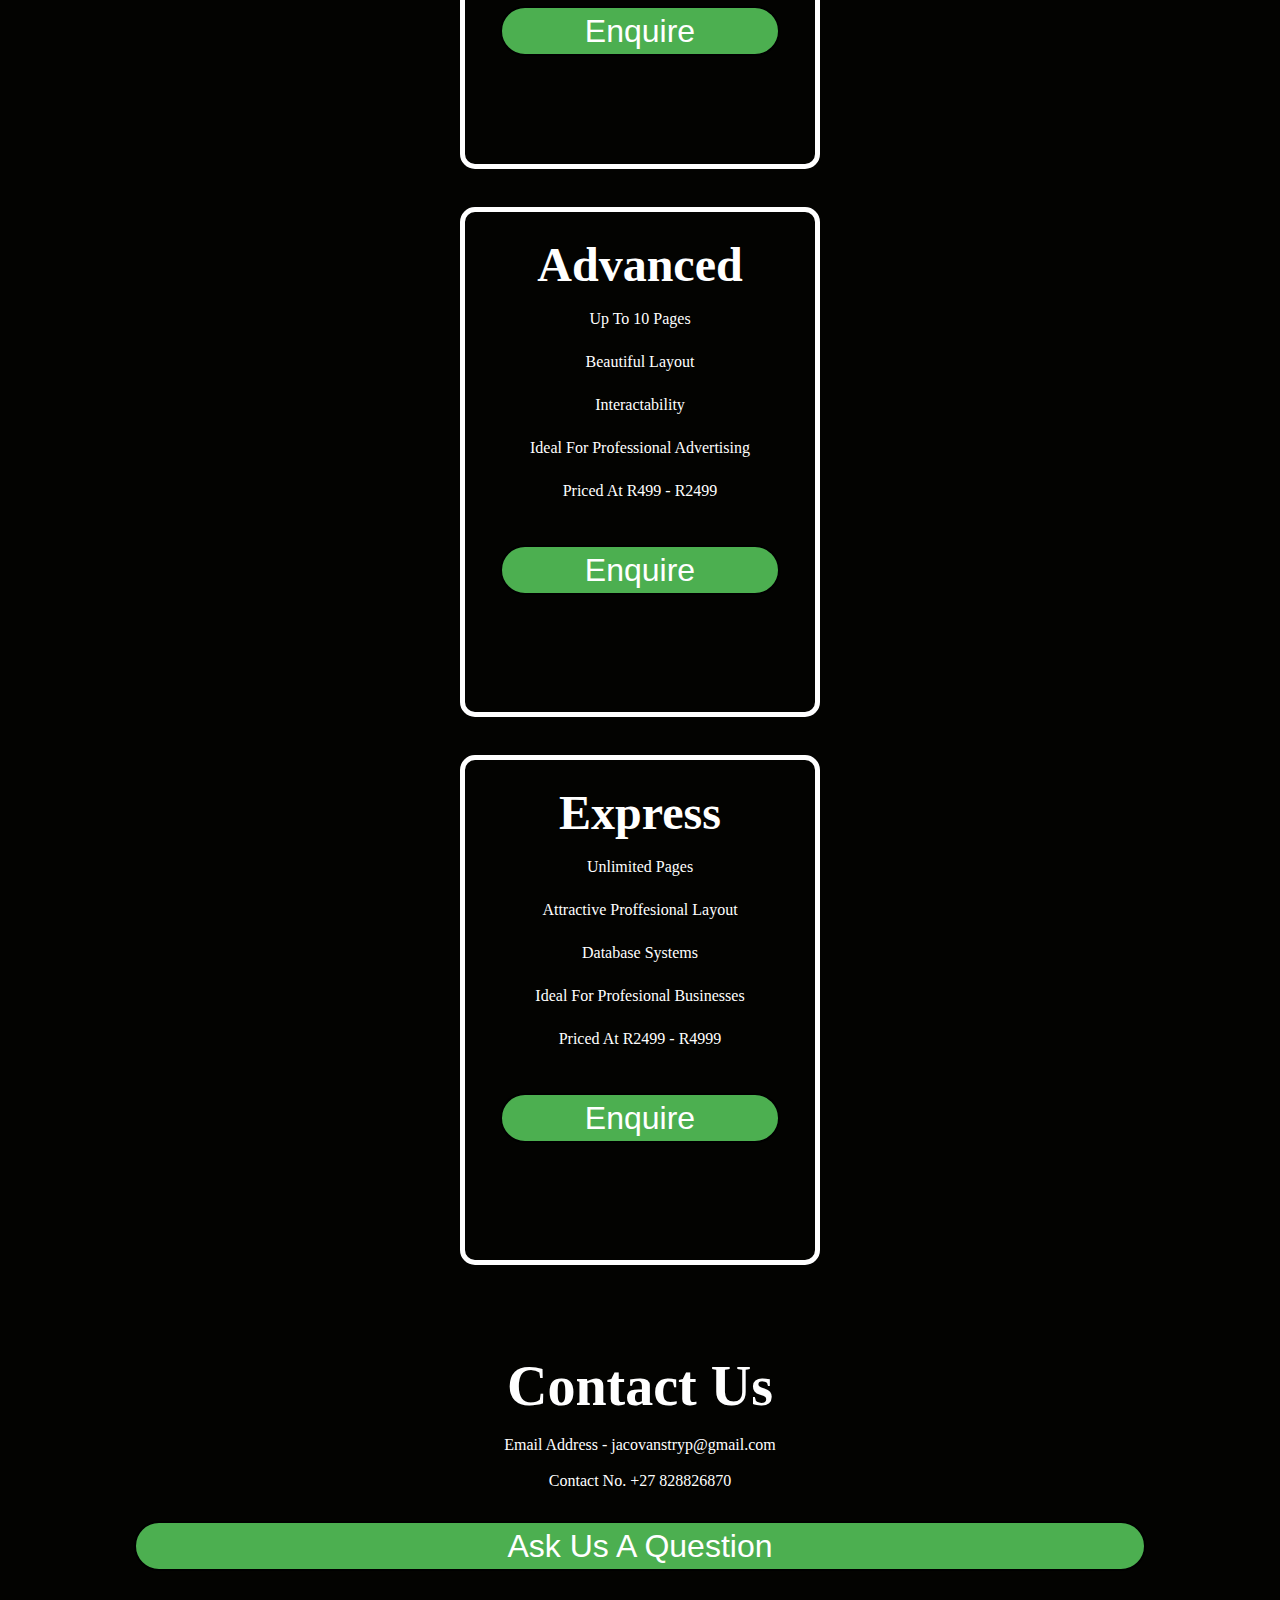
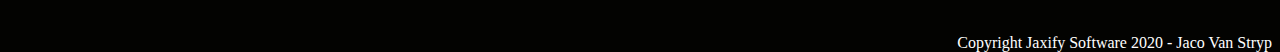
==== commit facf61e6: "update" ====
--- a/index.html
+++ b/index.html
@@ -22,9 +22,8 @@
     </header>
     <section>
       <section class="main">
-        <div class="tiledBackground"></div>
 
-        <h1>Jaxify Software</h1>
+        <h1 class="title">Jaxify Software</h1>
         <h2>Affordable Professional Websites For Your Convenience</h2>
         <img src="/images/back.jpg" alt="" class="mainbackground">
       </section>
--- a/styling/style.css
+++ b/styling/style.css
@@ -4,7 +4,6 @@
 ul {
   list-style-type: none;
   margin: 0;
-  padding-left: 41%;
   overflow: hidden;
   background-color: #333;
   position: fixed;
@@ -24,12 +23,42 @@
   padding: 14px 16px;
   text-decoration: none;
 }
+@media screen and (max-width: 600px) {
+  h1 {
+    font-size: 150%;
+  }
+  h2 {
+    font-size: 130%;
+  }
+  p {
+    font-size: 70%;
+  }
+  ul {
+    padding-left: 0;
+  }
+  .title {
+    margin-top: 15%;
+  }
+}
 
+@media screen and (min-width: 601px) {
+  h1 {
+    font-size: 350%;
+  }
+  h2 {
+    font-size: 200%;
+  }
+  p {
+    font-size: 100%;
+  }
+  ul {
+    padding-left: 41%;
+  }
+}
 li a:hover {
   background-color: #111;
 }
-nav {
-}
+
 .active {
   background-color: #4caf50;
 }
@@ -37,13 +66,11 @@
   color: white;
   text-align: center;
   margin-top: 7%;
-  font-size: 400%;
   margin-bottom: 0%;
 }
 h2 {
   color: white;
   text-align: center;
-  font-size: 200%;
   margin-top: 1%;
 }
 .about {
@@ -52,7 +79,6 @@
 p {
   color: white;
   text-align: center;
-  font-size: 150%;
   margin-top: 0%;
   margin-bottom: 2%;
   padding-left: 3%;
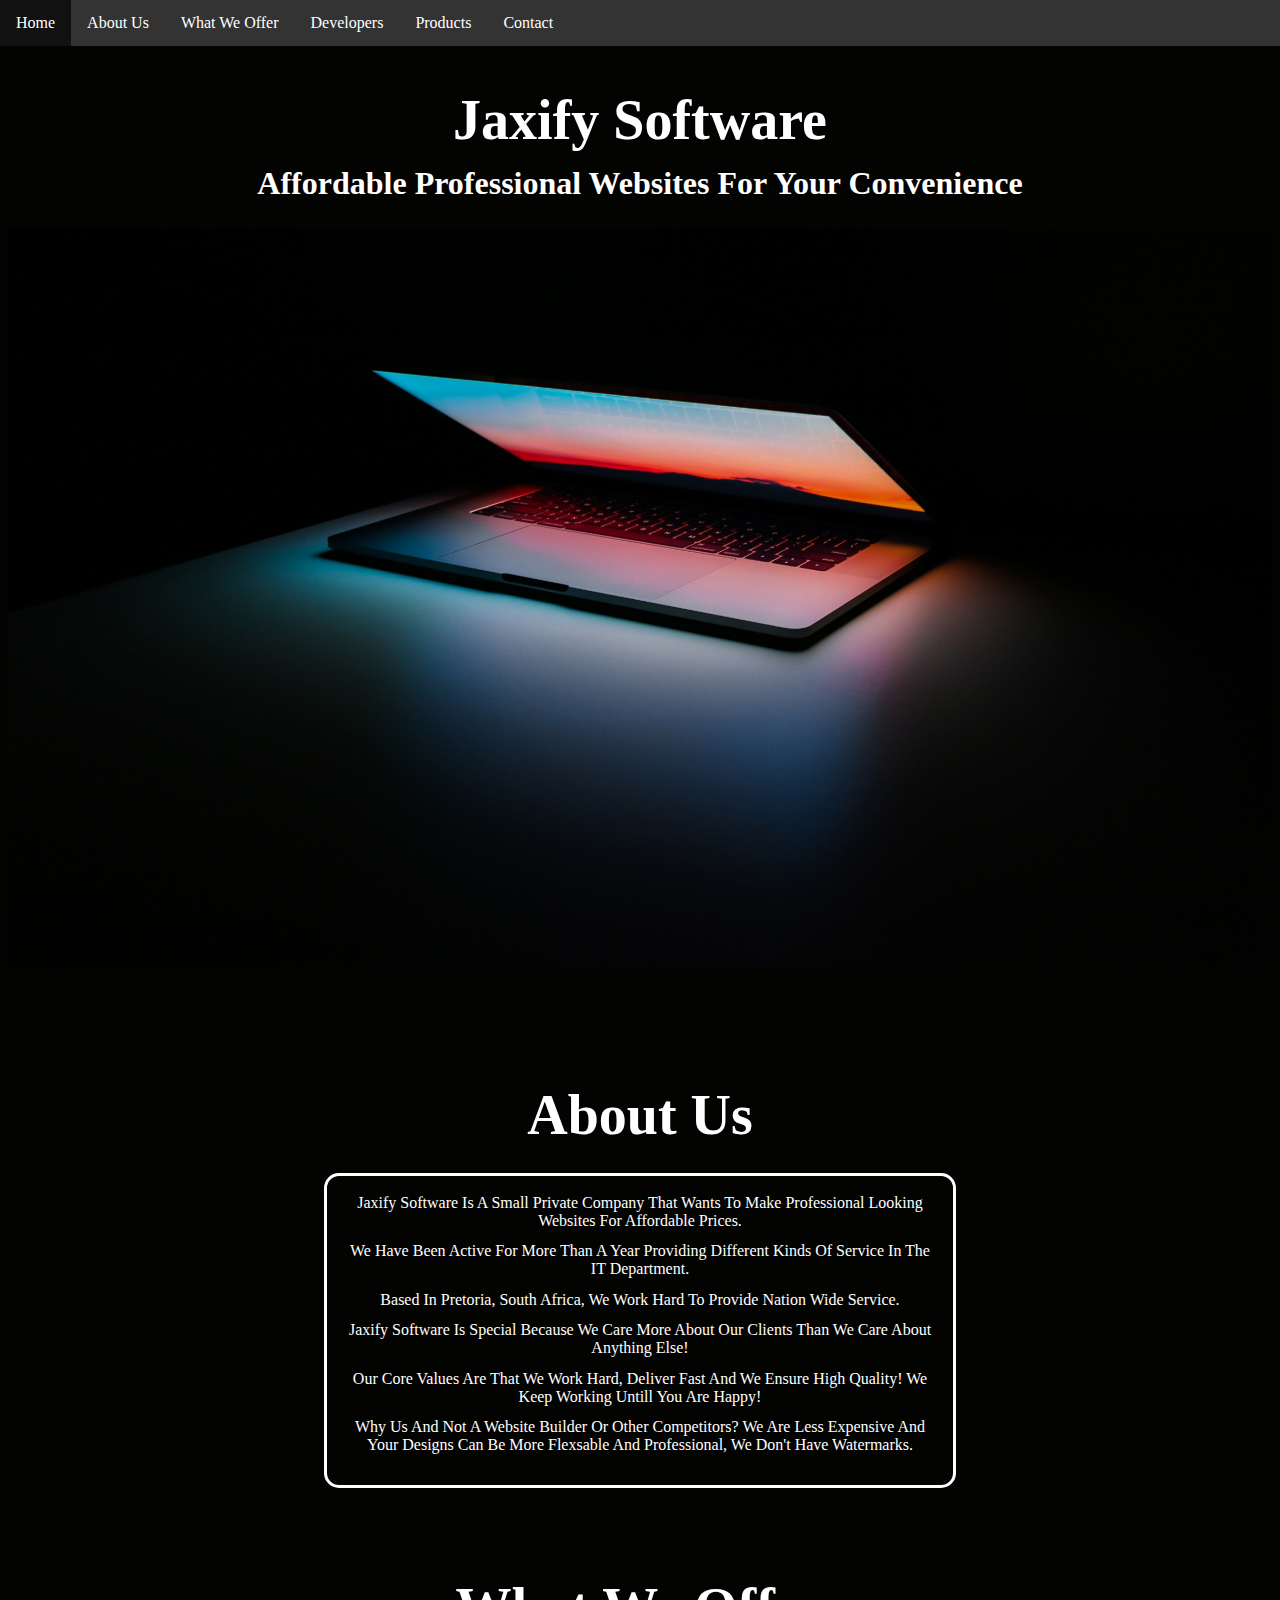
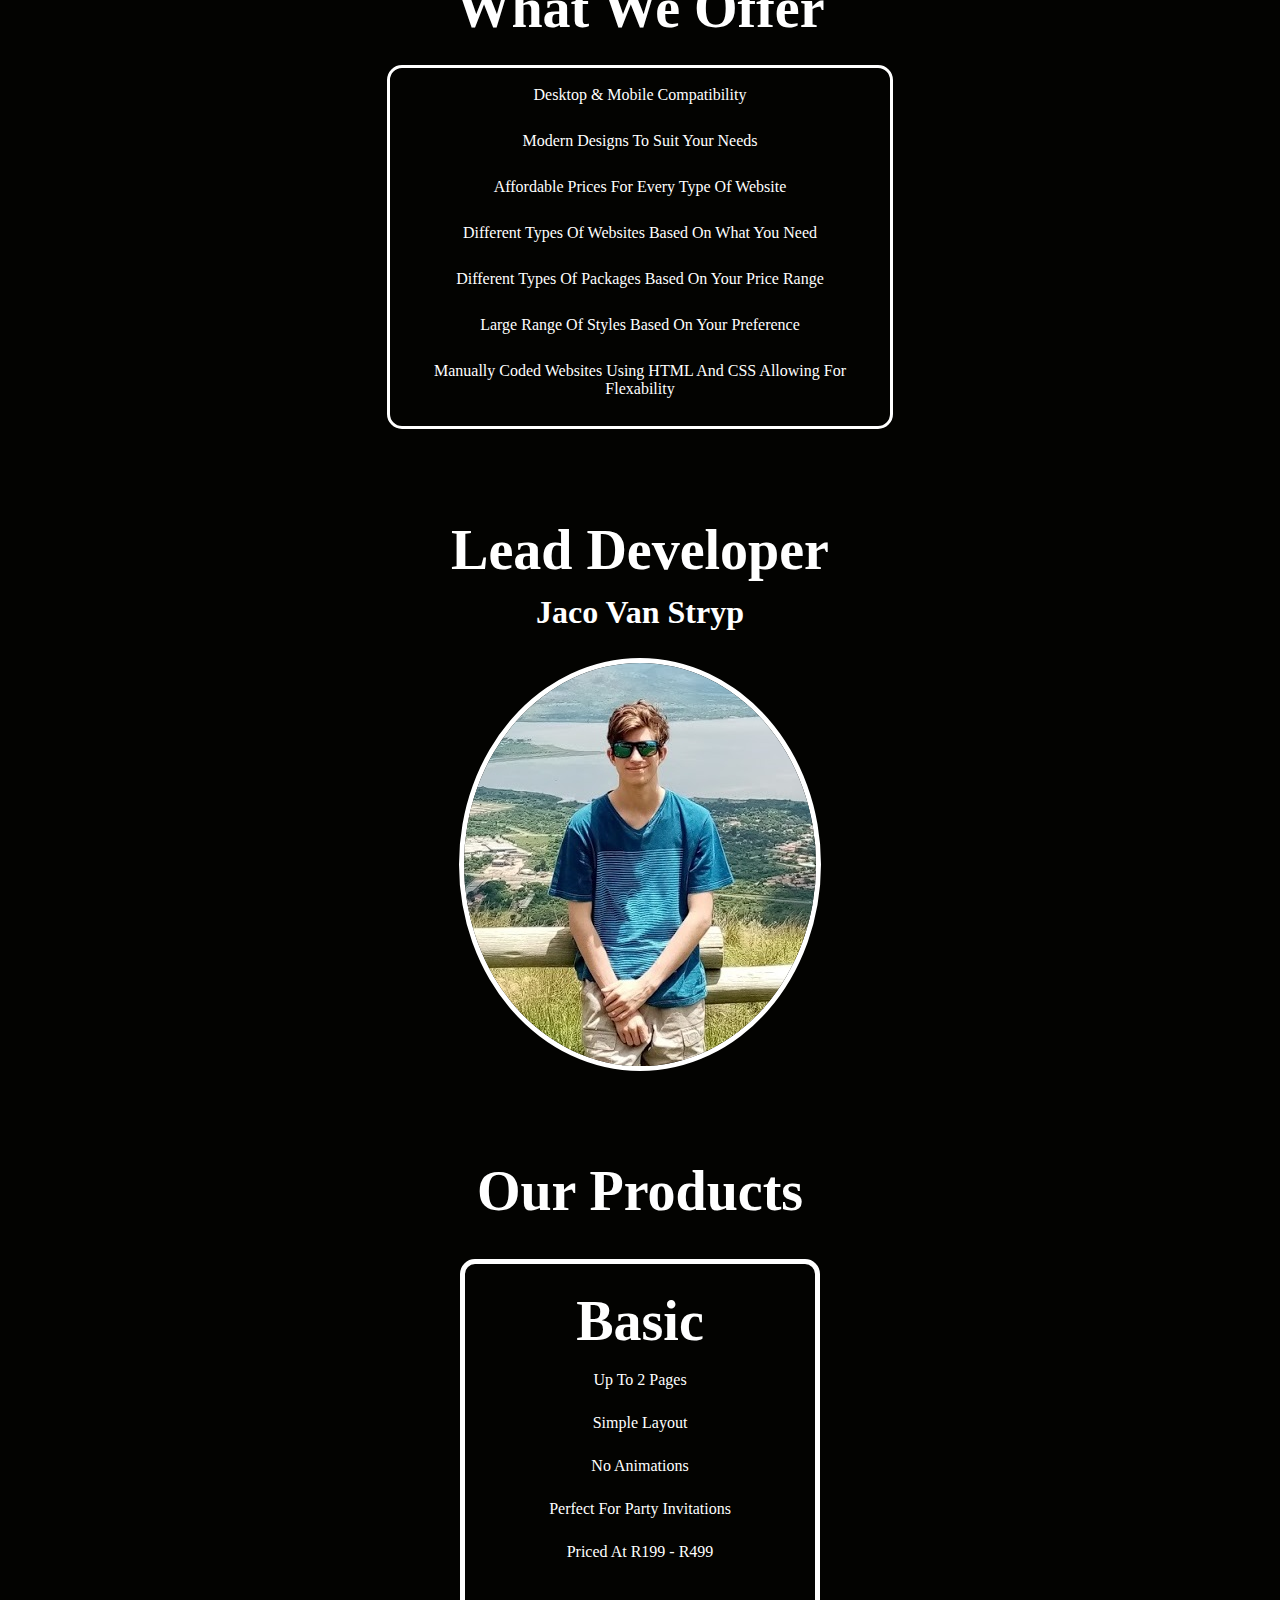
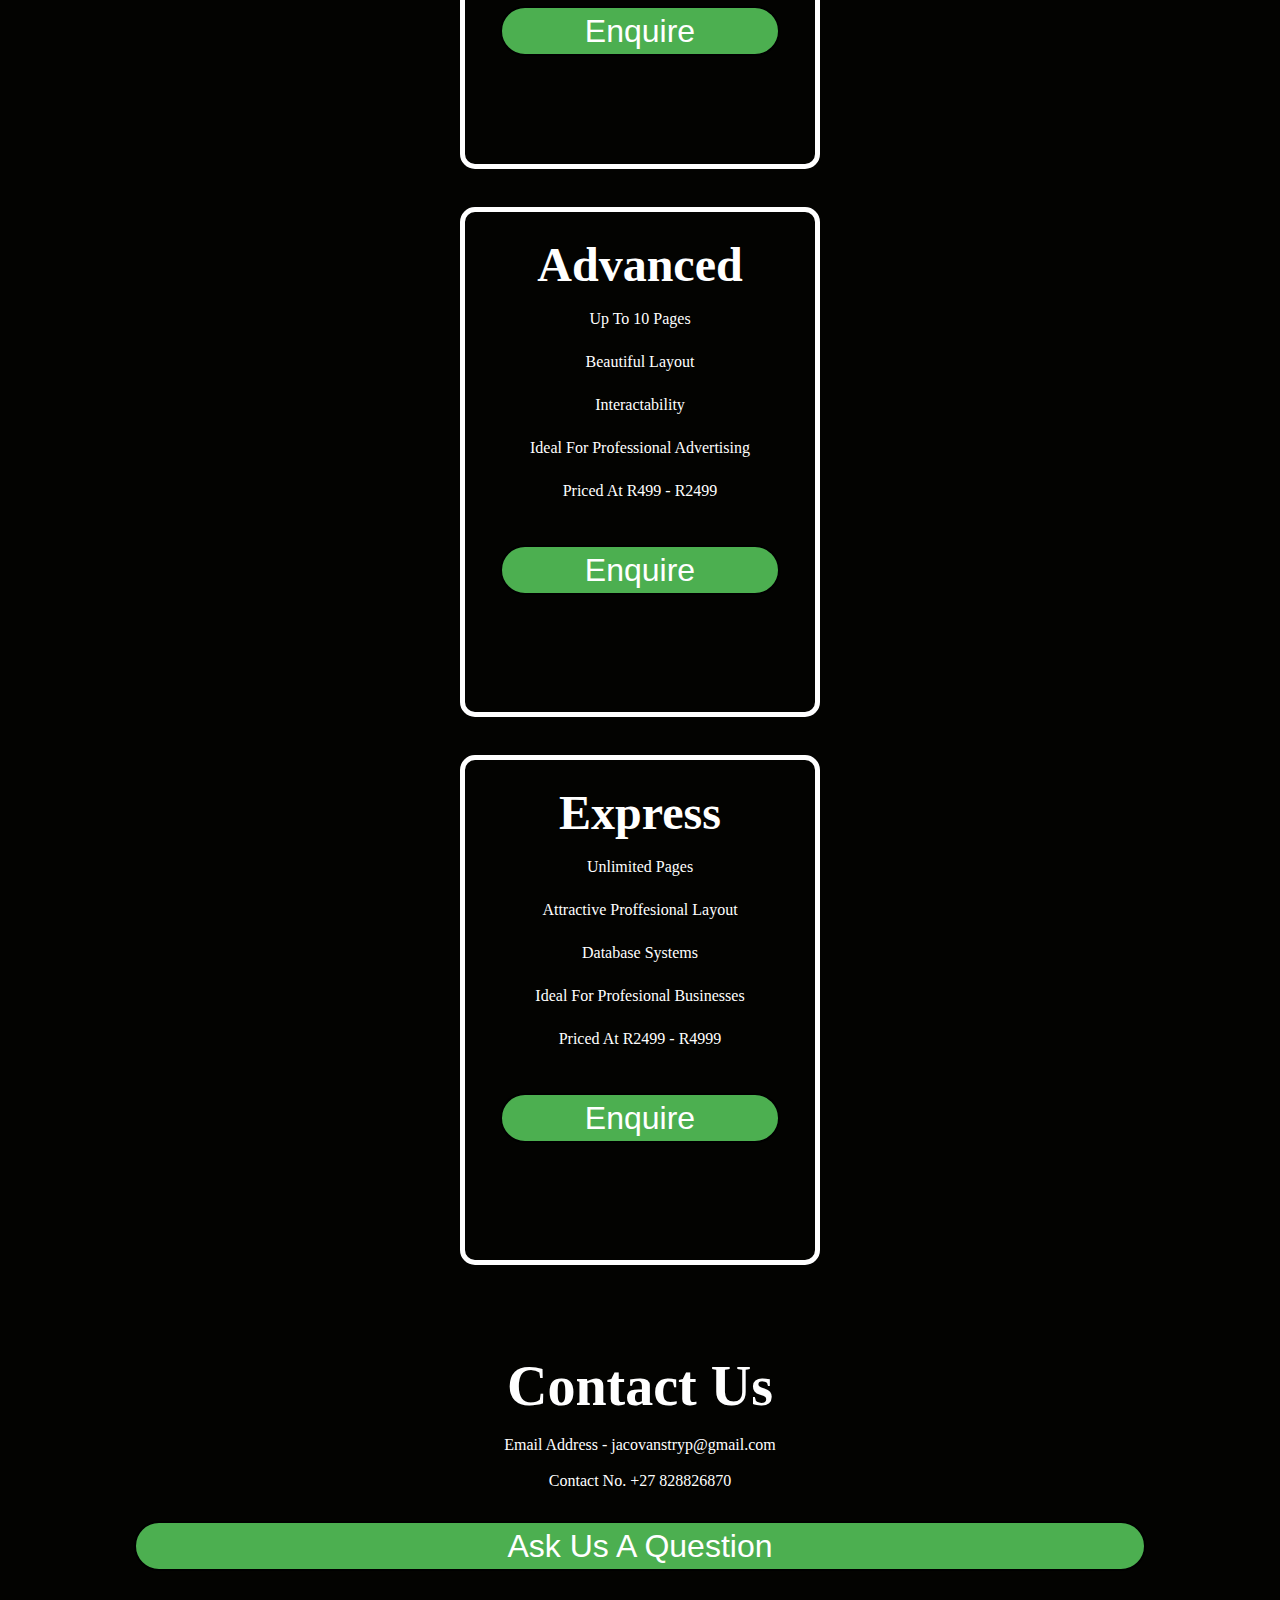
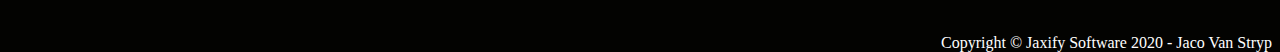
==== commit 16cee208: "Update index.html" ====
--- a/index.html
+++ b/index.html
@@ -11,23 +11,23 @@
     <header>
       <nav>
         <ul>
-          <li style="background-color: #4CAF50;">
-            <a href="index.html">Home</a>
-          </li>
-          <li><a href="#">Enquire</a></li>
-          <li><a href="#">Contact</a></li>
-          <li><a href="#">Help</a></li>
+          <li><a href="#">Home</a></li>
+          <li><a href="#about">About Us</a></li>
+          <li><a href="#offer">What We Offer</a></li>
+          <li><a href="#developer">Developers</a></li>
+          <li><a href="#products">Products</a></li>
+          <li><a href="#contact">Contact</a></li>
         </ul>
       </nav>
     </header>
     <section>
-      <section class="main">
+      <section id="main">
 
         <h1 class="title">Jaxify Software</h1>
         <h2>Affordable Professional Websites For Your Convenience</h2>
         <img src="/images/back.jpg" alt="" class="mainbackground">
       </section>
-      <section class="about">
+      <section  id="about">
         <h1 style="margin-bottom: 2%;">About Us</h1>
         <section class="border">
           <br />
@@ -60,7 +60,7 @@
           <br />
         </section>
         <section>
-          <section class="offer">
+          <section id="offer">
             <h1>What We Offer</h1>
             <section class="borderOffer">
               <br />
@@ -87,14 +87,14 @@
               <br />
             </section>
           </section>
-          <section class="developer">
+          <section id="developer">
             <h1>Lead Developer</h1>
             <h2>Jaco Van Stryp</h2>
             <img src="images/developer.jpg" alt="" class="dev" />
           </section>
         </section>
-      </section>
-      <section class="products">
+      </section >
+      <section id="products" >
         <h1>Our Products</h1>
         <br />
         <br />
@@ -151,9 +151,9 @@
             Enquire
           </button>
         </section>
-        </section>
+        </sectionid="products">
       </section>
-      <section style="margin-top: 3%;">
+      <section id="contact" style="margin-top: 3%;">
         <h1>Contact Us</h1>
         <br>
         <p>Email Address - jacovanstryp@gmail.com<br><br>Contact No. +27 828826870</p>
@@ -161,7 +161,7 @@
             Ask Us A Question
           </button>
       </section>
-      <footer>Copyright Jaxify Software 2020 - Jaco Van Stryp</footer>
+      <footer>Copyright © Jaxify Software 2020 - Jaco Van Stryp</footer>
     </section>
   </body>
 </html>
--- a/styling/style.css
+++ b/styling/style.css
@@ -52,9 +52,10 @@
     font-size: 100%;
   }
   ul {
-    padding-left: 41%;
+    padding-left: 0;
   }
 }
+
 li a:hover {
   background-color: #111;
 }
@@ -73,9 +74,10 @@
   text-align: center;
   margin-top: 1%;
 }
-.about {
+#about {
   margin-top: -8%;
 }
+
 p {
   color: white;
   text-align: center;
@@ -126,7 +128,7 @@
   height: auto;
   display: block;
 }
-.products {
+#products {
   width: auto;
 }
 .basic {
@@ -183,5 +185,11 @@
 }
 button:hover {
   color: black;
-  background-color: gold;
+  background-color: darkgreen;
 }
+html {
+  scroll-behavior: smooth;
+}
+:target {
+  padding-top: 1%;
+}
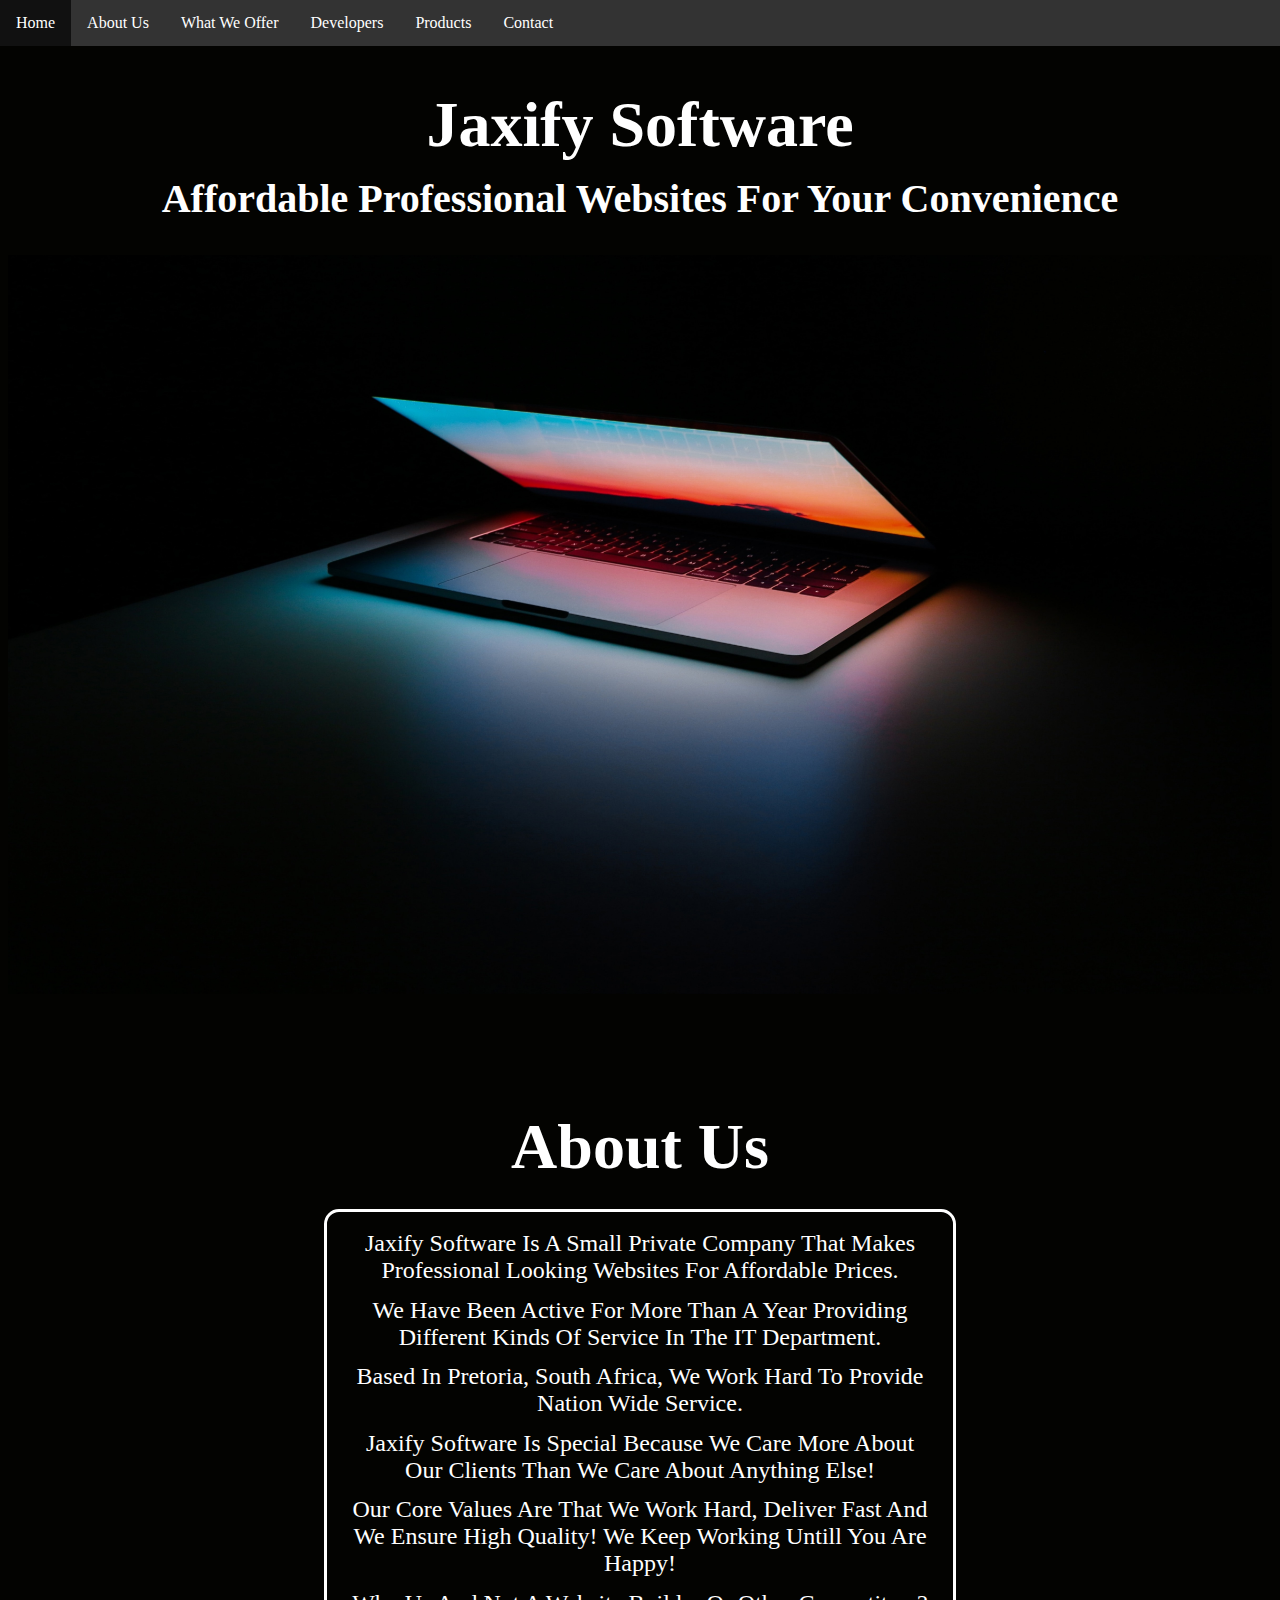
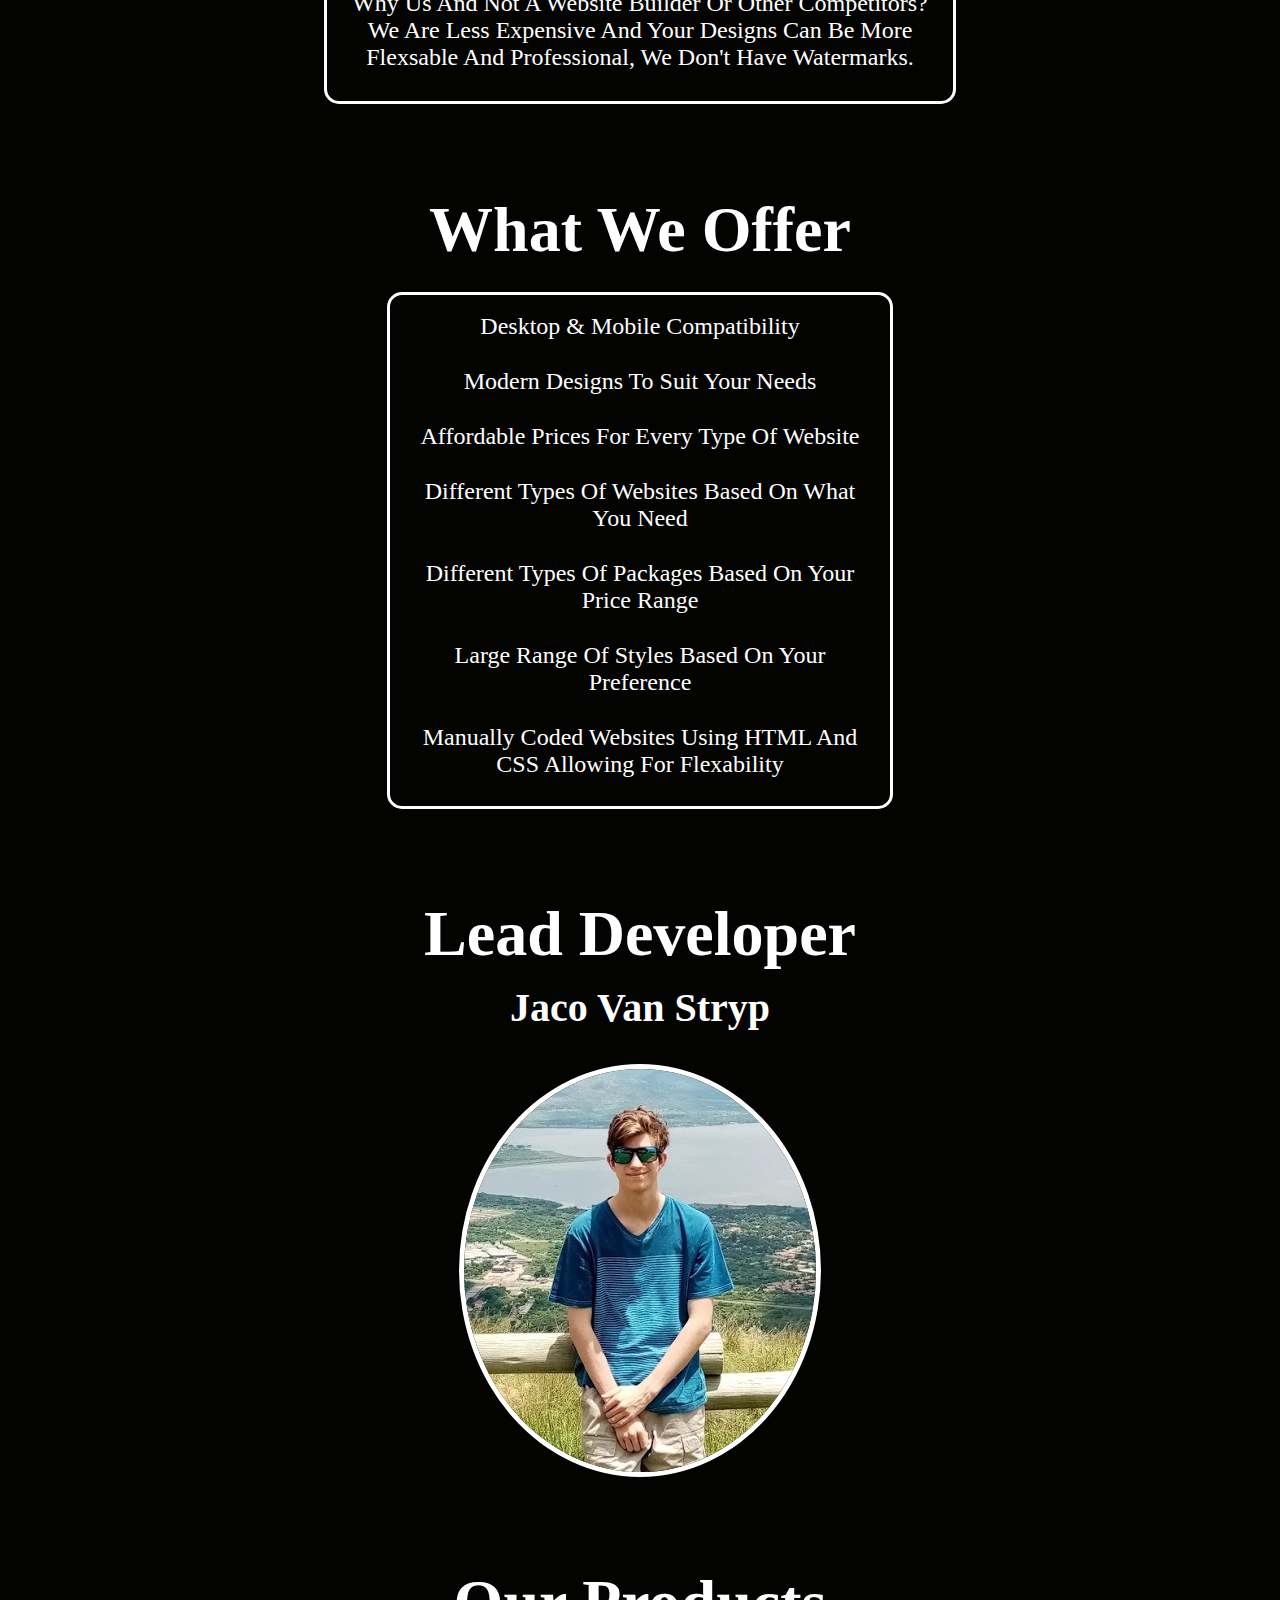
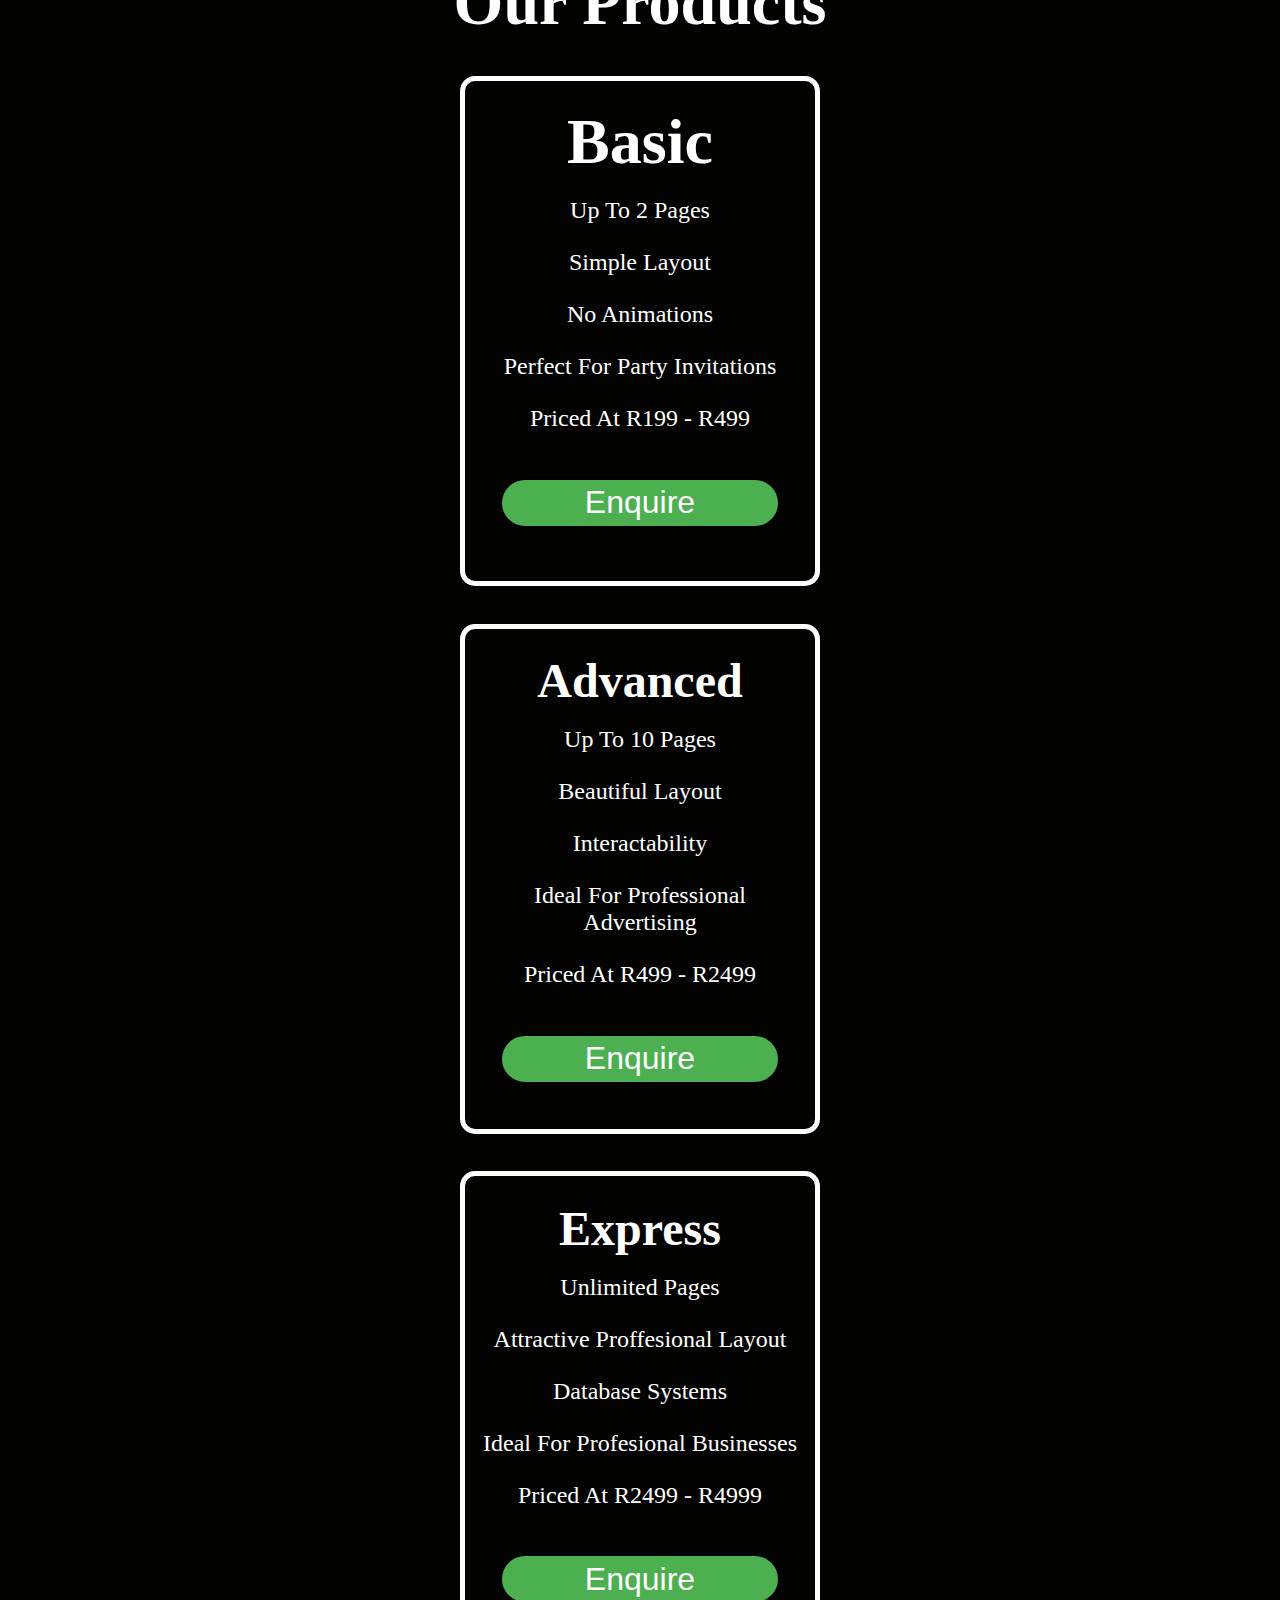
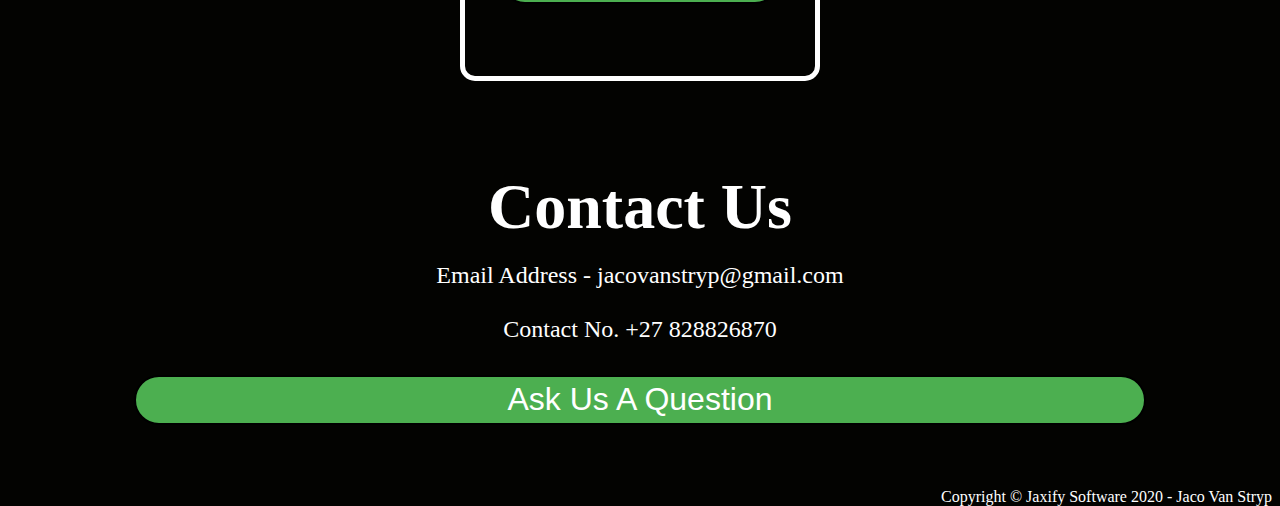
==== commit 03efca7d: "Update index.html" ====
--- a/index.html
+++ b/index.html
@@ -32,7 +32,7 @@
         <section class="border">
           <br />
           <p>
-            Jaxify Software Is A Small Private Company That Wants To Make
+            Jaxify Software Is A Small Private Company That Makes
             Professional Looking Websites For Affordable Prices.
           </p>
 
--- a/styling/style.css
+++ b/styling/style.css
@@ -24,11 +24,14 @@
   text-decoration: none;
 }
 @media screen and (max-width: 600px) {
+  a {
+    font-size: 40%;
+  }
   h1 {
     font-size: 150%;
   }
   h2 {
-    font-size: 130%;
+    font-size: 100%;
   }
   p {
     font-size: 70%;
@@ -43,13 +46,13 @@
 
 @media screen and (min-width: 601px) {
   h1 {
-    font-size: 350%;
+    font-size: 400%;
   }
   h2 {
-    font-size: 200%;
+    font-size: 250%;
   }
   p {
-    font-size: 100%;
+    font-size: 150%;
   }
   ul {
     padding-left: 0;
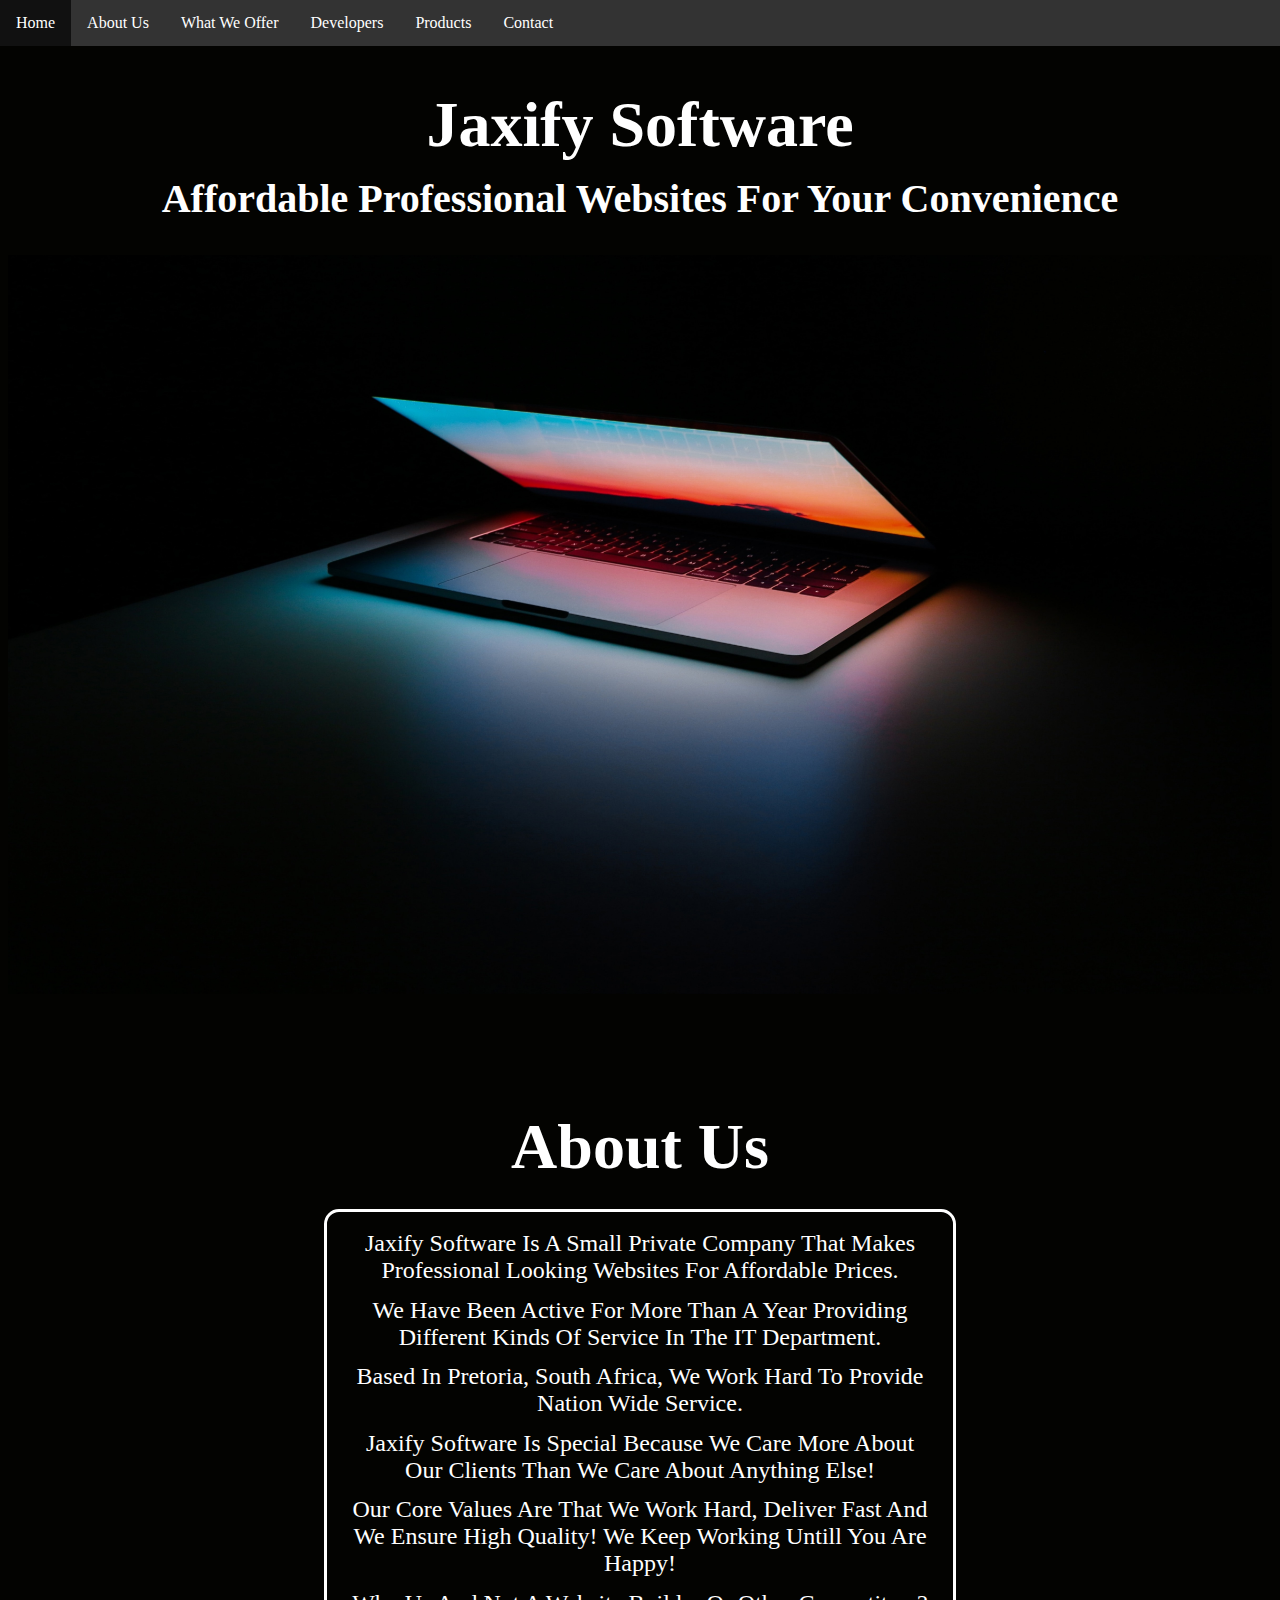
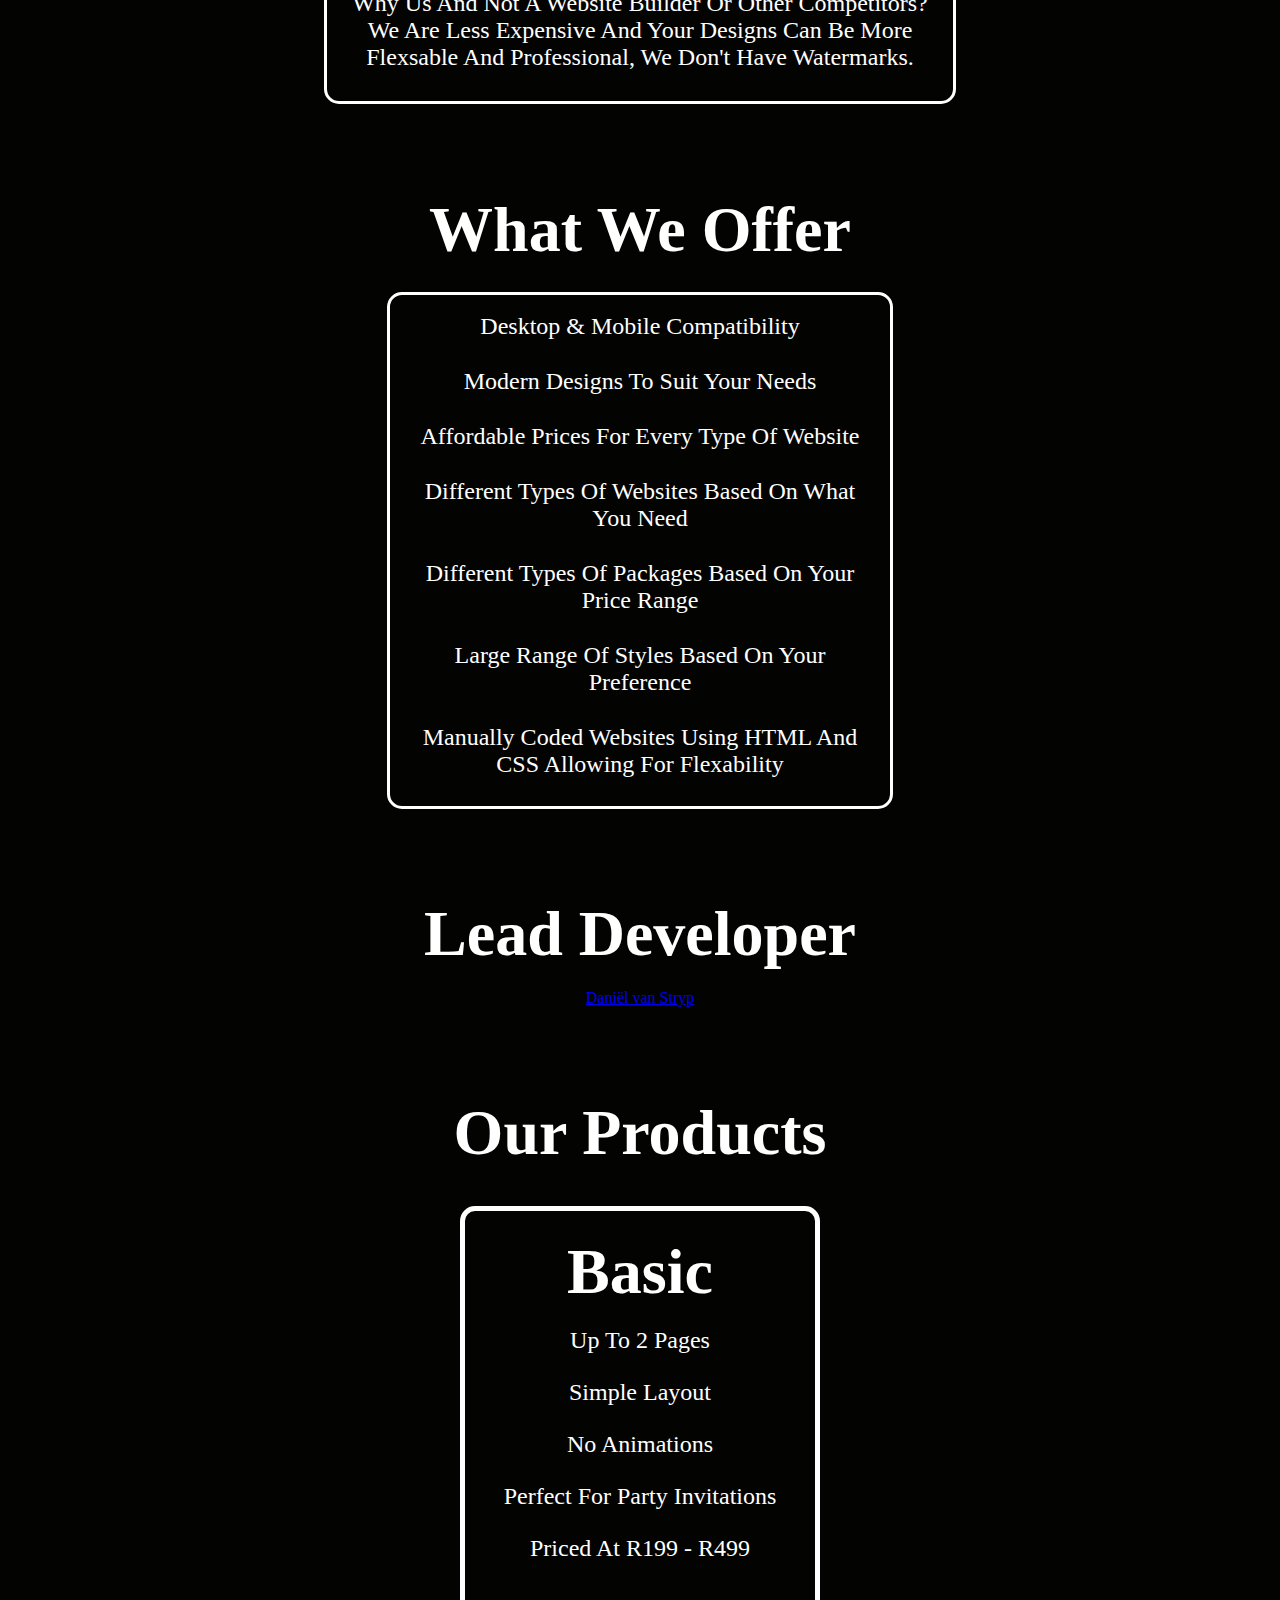
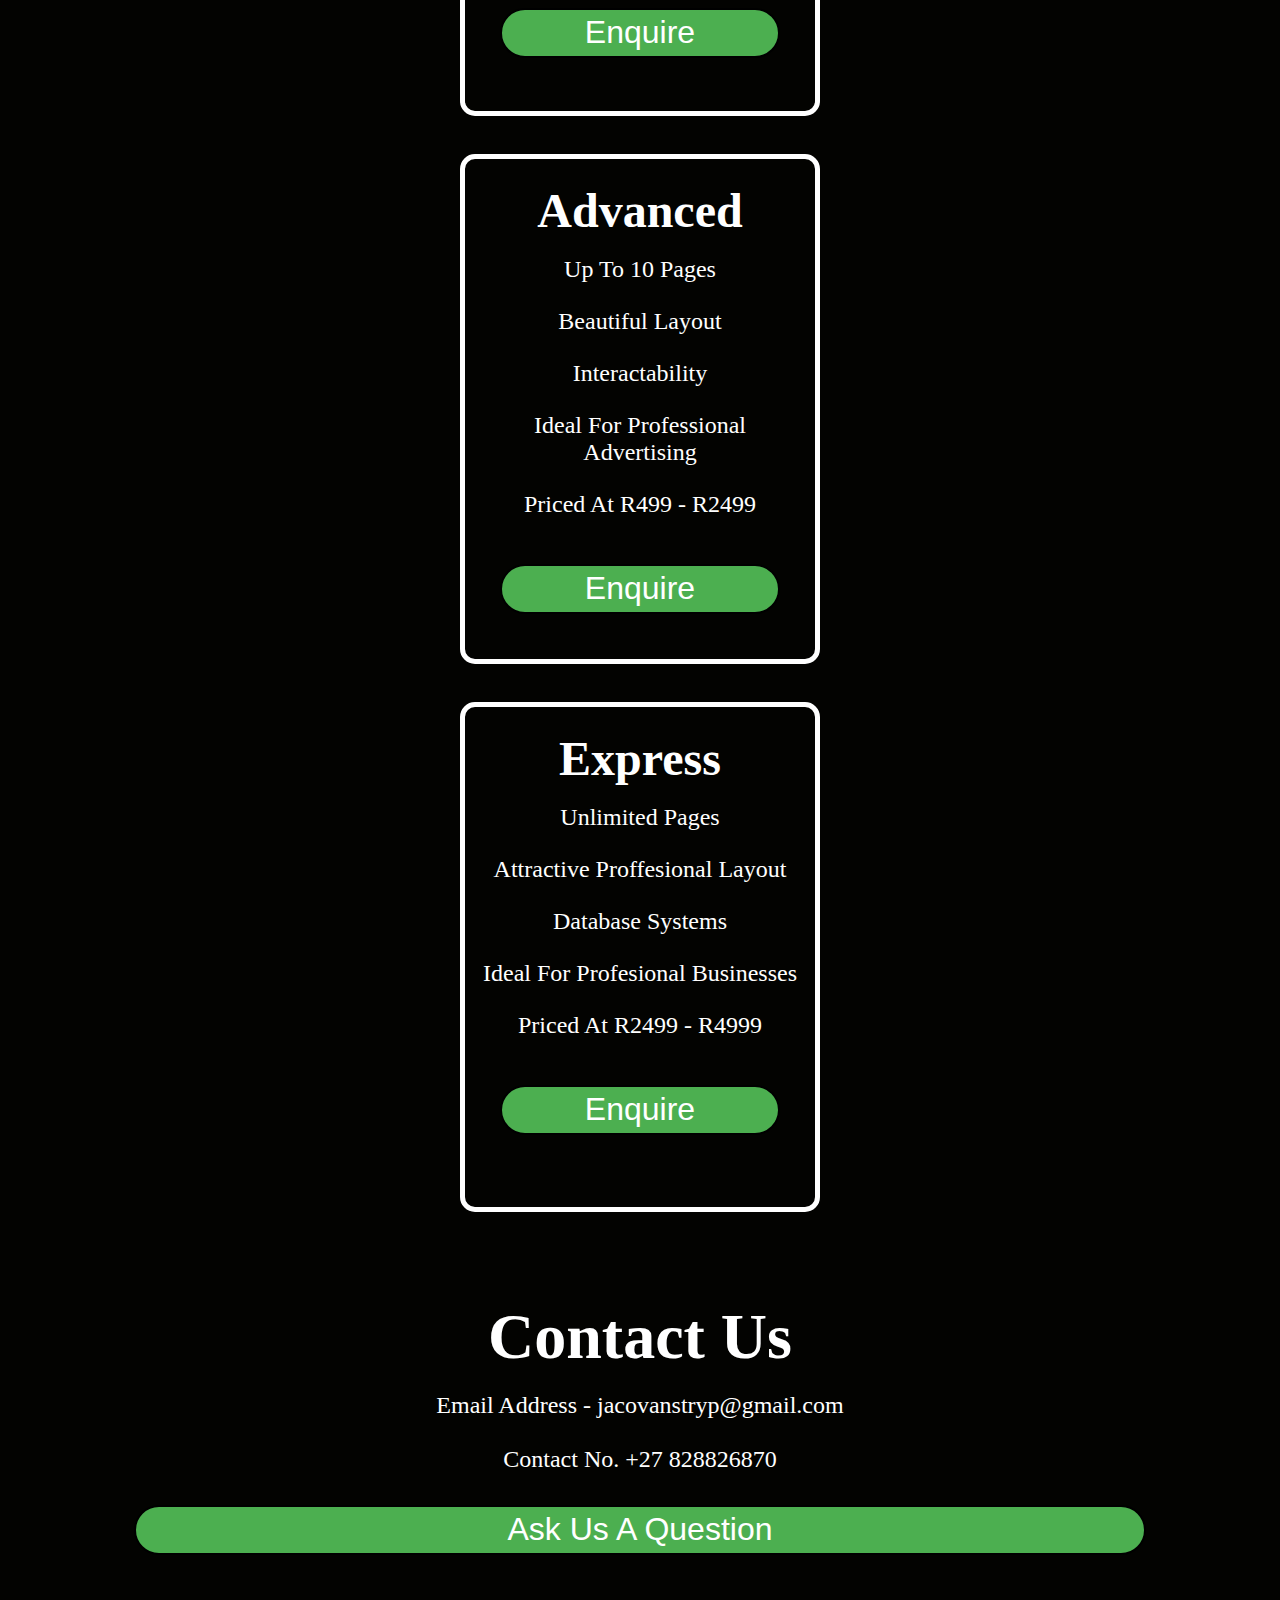
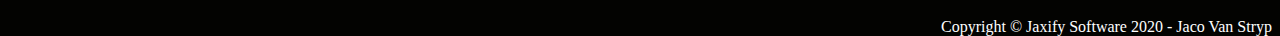
==== commit d530ee77: "Updates" ====
--- a/index.html
+++ b/index.html
@@ -5,6 +5,7 @@
     <meta name="viewport" content="width=device-width, initial-scale=1.0" />
     <meta http-equiv="X-UA-Compatible" content="ie=edge" />
     <link rel="stylesheet" href="styling/style.css" />
+   <script type="text/javascript" src="https://platform.linkedin.com/badges/js/profile.js" async defer></script>
     <title>Jaxify Software</title>
   </head>
   <body>
@@ -89,8 +90,8 @@
           </section>
           <section id="developer">
             <h1>Lead Developer</h1>
-            <h2>Jaco Van Stryp</h2>
-            <img src="images/developer.jpg" alt="" class="dev" />
+            <br>
+<div class="LI-profile-badge"  data-version="v1" data-size="large" data-locale="en_US" data-type="vertical" data-theme="dark" data-vanity="danielvanstryp"><a class="LI-simple-link" href='https://za.linkedin.com/in/danielvanstryp?trk=profile-badge'>Daniël van Stryp</a></div>
           </section>
         </section>
       </section >
@@ -114,7 +115,7 @@
           <p>Perfect For Party Invitations</p>
            <br>
           <p>Priced At R199 - R499</p>
-          <button class="enquire" onclick="window.location.href = 'index.html'">
+          <button class="enquire" onclick="window.location.href = 'https://www.linkedin.com/in/danielvanstryp/'">
             Enquire
           </button>
         </section>
@@ -130,7 +131,7 @@
           <p>Ideal For Professional Advertising</p>
            <br>
           <p>Priced At R499 - R2499</p>
-          <button class="enquire" onclick="window.location.href = 'index.html'">
+          <button class="enquire" onclick="window.location.href = 'https://www.linkedin.com/in/danielvanstryp/'">
             Enquire
           </button>
         </section>
@@ -147,7 +148,7 @@
           <p>Ideal For Profesional Businesses</p>
           <br>
           <p>Priced At R2499 - R4999</p>
-          <button class="enquire" onclick="window.location.href = 'index.html'">
+          <button class="enquire" onclick="window.location.href = 'https://www.linkedin.com/in/danielvanstryp/'">
             Enquire
           </button>
         </section>
@@ -157,7 +158,7 @@
         <h1>Contact Us</h1>
         <br>
         <p>Email Address - jacovanstryp@gmail.com<br><br>Contact No. +27 828826870</p>
-         <button style="margin-top: 0.5%;" class="enquire" onclick="window.location.href = 'index.html'">
+         <button style="margin-top: 0.5%;" class="enquire" onclick="window.location.href = 'https://www.linkedin.com/in/danielvanstryp/'">
             Ask Us A Question
           </button>
       </section>
--- a/styling/style.css
+++ b/styling/style.css
@@ -196,3 +196,9 @@
 :target {
   padding-top: 1%;
 }
+.LI-profile-badge {
+  margin-left: auto;
+  margin-right: auto;
+
+  width: fit-content;
+}
